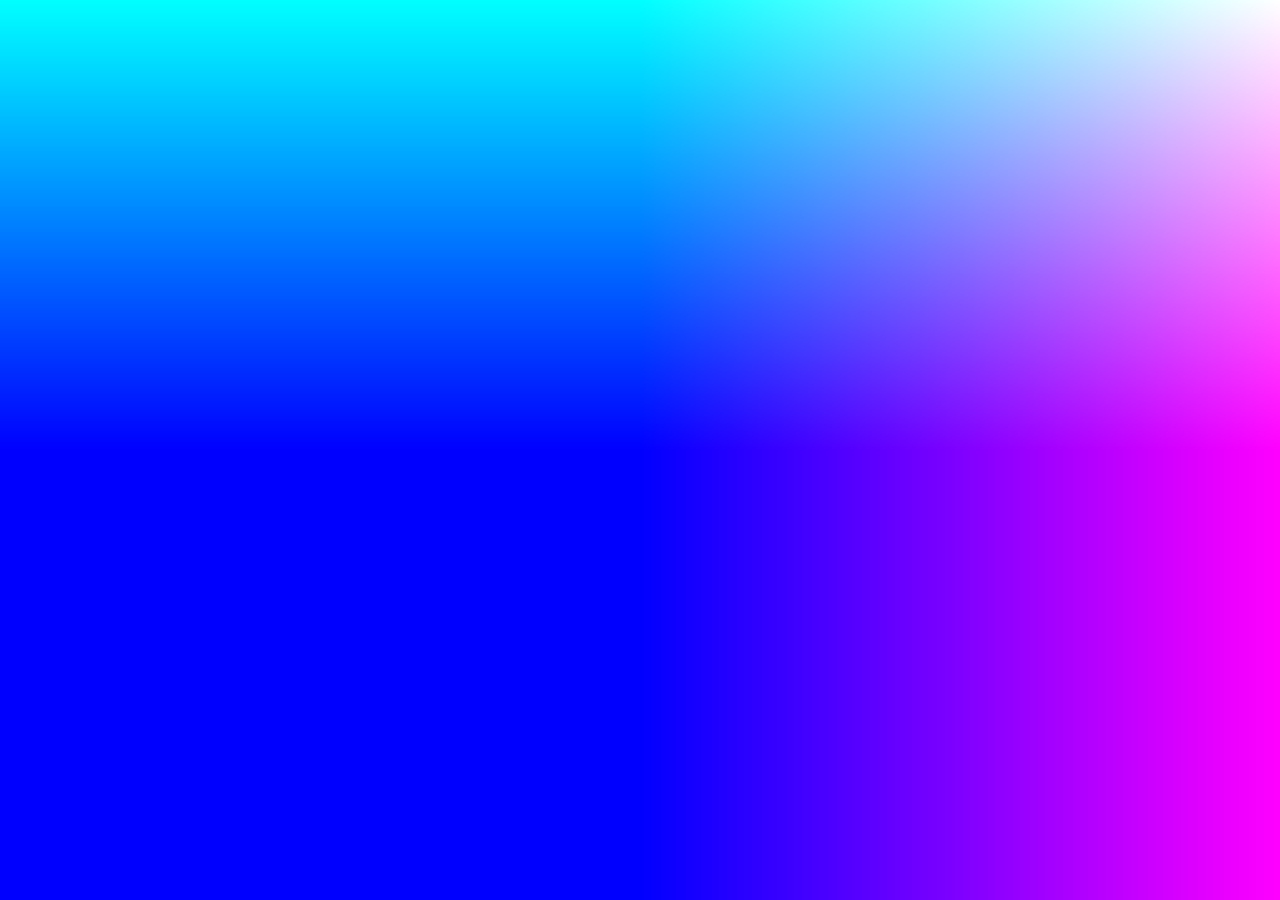
==== index.html @ e5a1a2c5 "first commit" ====
<!DOCTYPE html>
<html>
    <head>
        <link rel="icon" href="NukoRenard.png">
        <title>Skyler O'Bonsawin</title>
        <link rel="stylesheet" href="index.css"></link>
        <script src="home.js"></script>
    </head>
    <body id="homescreen">
        
    </body>
</html>
---- index.css ----
body {
    background: rgb(20,20,20);
    color: rgb(200,200,200);
    padding:50px;
}

#homescreenbackground
{
    background: rgb(255,255,255);
    width:100%;
    height:100%;
    padding:none;
    margin:none;
    position: absolute;
}

#homescreen
{
    padding:none;
}
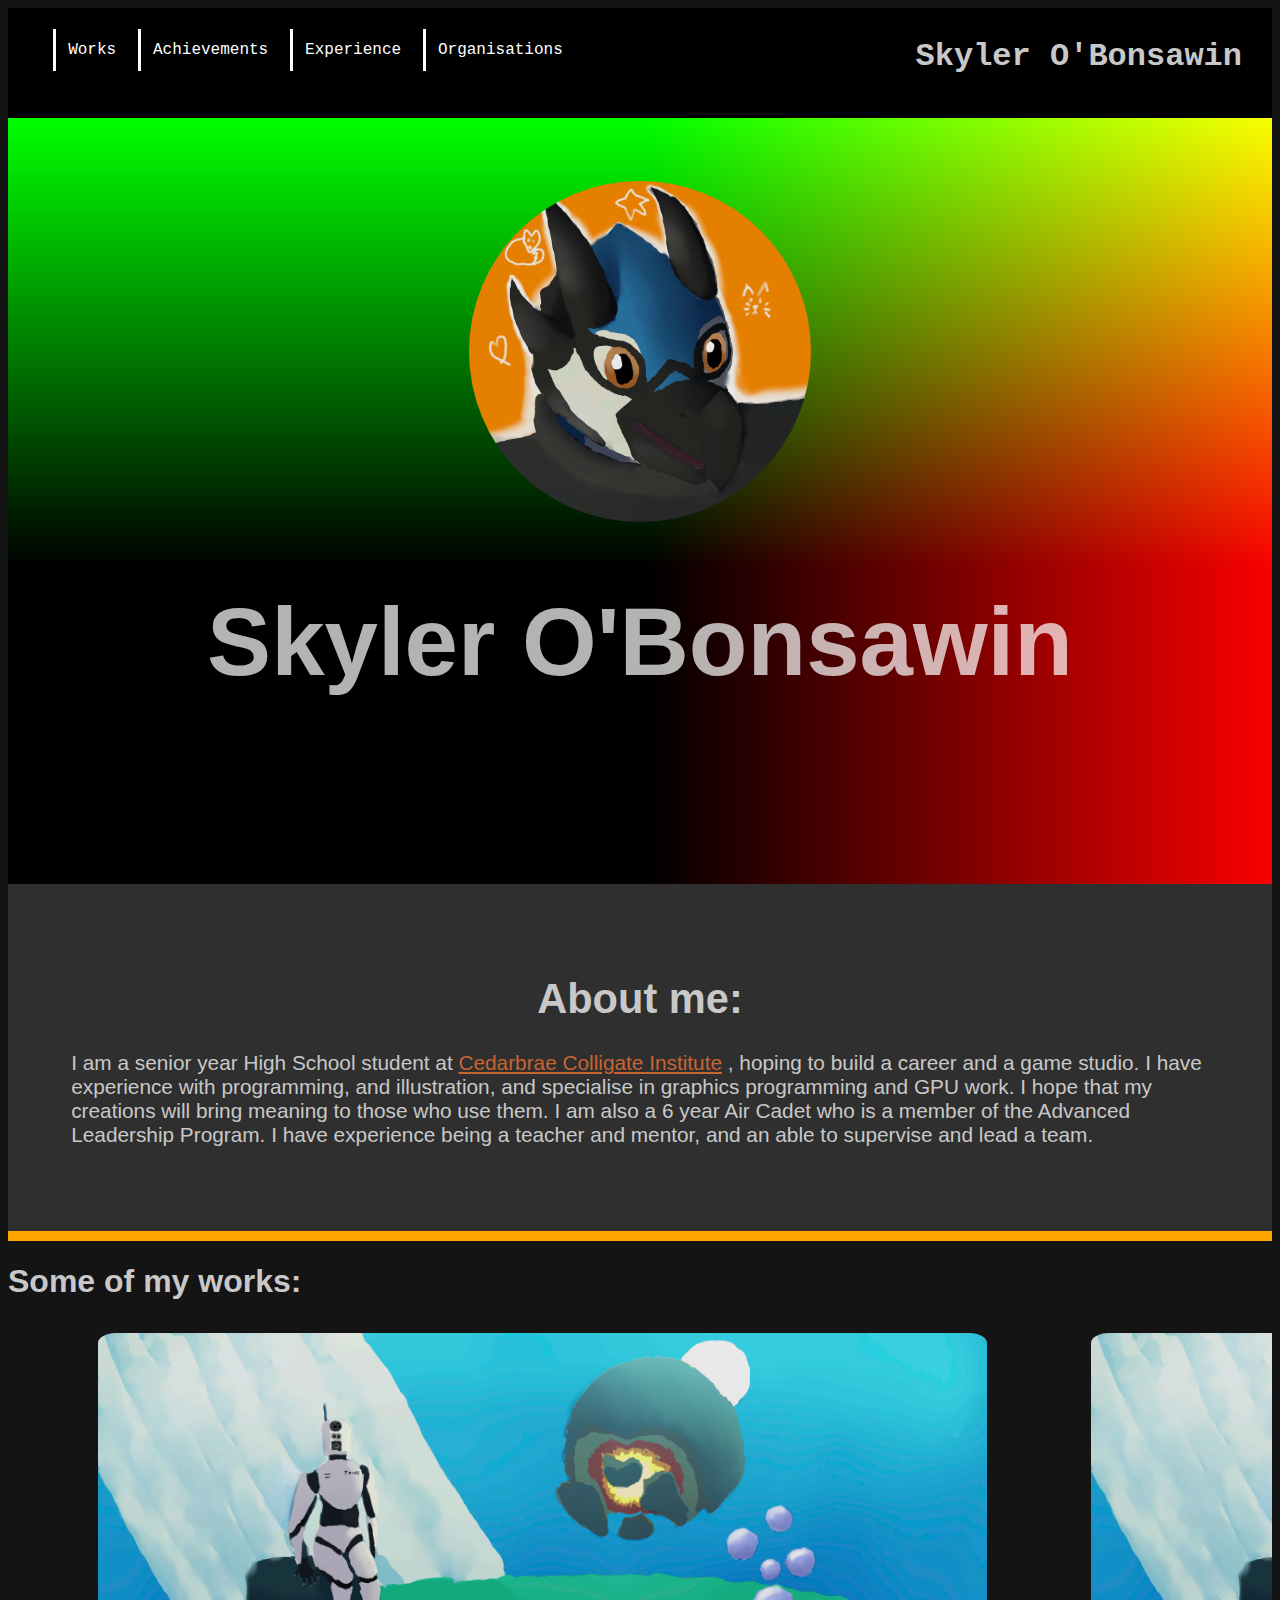
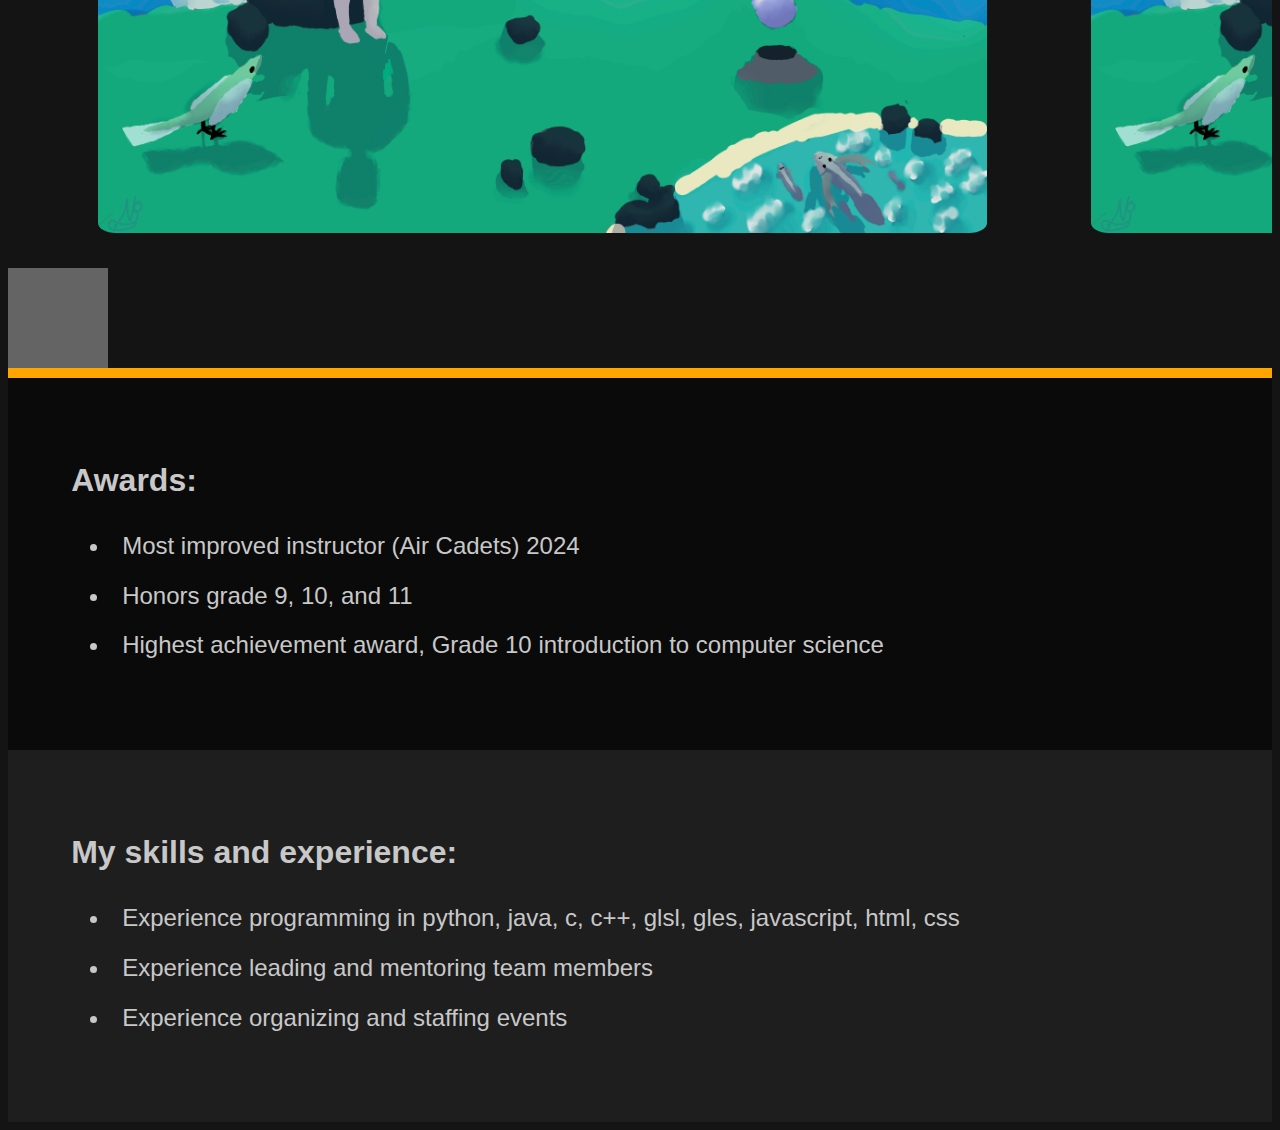
==== commit 44d81d42: "Added more website content, also added hint arrows." ====
--- a/index.html
+++ b/index.html
@@ -4,9 +4,75 @@
         <link rel="icon" href="NukoRenard.png">
         <title>Skyler O'Bonsawin</title>
         <link rel="stylesheet" href="index.css"></link>
-        <script src="home.js"></script>
+        <script src="scripts/shader.js" defer></script>
+        <script src="scripts/assetloader.js" defer></script>
+        <script src="scripts/hints.js" defer></script>
+        <script src="scripts/func.js" defer></script>
     </head>
-    <body id="homescreen">
-        
+    <body>
+        <div class="navbar">
+            <ul>
+                <li onclick="document.location.href='#works'">Works</li>
+                <li onclick="document.location.href='#awards'">Achievements</li>
+                <li onclick="document.location.href='#experience'">Experience</li>
+                <li onclick="document.location.href='#organisations'">Organisations</li>
+            </ul>
+            <div class="nameandpic">
+                <h1>Skyler O'Bonsawin</h1>
+            </div>
+        </div>
+        <header id="shaderbackground">
+            <img src="assets/images/NukoRenard.png">
+            <h1>Skyler O'Bonsawin</h1>
+            <div class="downarrow" id="headerscrollarrow"></div>
+        </header>
+        <div class="aboutme">
+            <h1>About me:</h1>
+            <p>
+                I am a senior year High School student at 
+                <a href="https://schoolweb.tdsb.on.ca/cedarbraeci">Cedarbrae Colligate Institute</a>
+                , hoping to build a career and a game
+                studio. I have experience with programming, and illustration, and specialise
+                in graphics programming and GPU work. I hope that my creations will bring
+                meaning to those who use them. I am also a 6 year Air Cadet who is a member of the
+                Advanced Leadership Program. I have experience being a teacher and mentor, and an able
+                to supervise and lead a team.
+            </p>
+        </div>
+        <div class="myworks"id="works">
+            <h1>Some of my works:</h1>
+            <ul id="workslist">
+                <li>
+                    <img src="assets/images/tx01alienworld.png">
+                </li>
+                <li>
+                    <img src="assets/images/tx01alienworld.png">
+                </li>
+                <li>
+                    <img src="assets/images/tx01alienworld.png">
+                </li>
+                </ul>
+            <div class="leftbutton"></div>
+            <div class="rightbutton"></div>
+            </div>
+        <div class="awards" id="awards">
+            <h1>Awards:</h1>
+            <ul>
+                <li>Most improved instructor (Air Cadets) 2024</li>
+                <li>Honors grade 9, 10, and 11</li>
+                <li>Highest achievement award, Grade 10 introduction to computer science</li>
+            </ul>
+        </div>
+        <div class="experience" id="experience">
+            <h1>My skills and experience:</h1>
+            <ul>
+                <li>Experience programming in python, java, c, c++, glsl, gles, javascript, html, css</li>
+                <li>Experience leading and mentoring team members</li>
+                <li>Experience organizing and staffing events</li>
+            </ul>
+        </div>
+        <div class="organization" id="organization">
+
+        </div>
     </body>
 </html>--- a/index.css
+++ b/index.css
@@ -1,20 +1,214 @@
 body {
     background: rgb(20,20,20);
     color: rgb(200,200,200);
-    padding:50px;
-}
-
-#homescreenbackground
-{
-    background: rgb(255,255,255);
-    width:100%;
-    height:100%;
     padding:none;
     margin:none;
+    width:auto;
+
+    font-family: 'Segoe UI', Tahoma, Geneva, Verdana, sans-serif;
+}
+
+.navbar {
+    position:sticky;
+    z-index: 1000;
+    top: 0px;
+    height:100px;
+    width:auto;
+    margin:none;
+    padding:5px;
+    background-color: rgb(0,0,0);
+
+    font-family: 'Courier New', Courier, monospace;
+}
+
+.navbar > .nameandpic {
     position: absolute;
-}
-
-#homescreen
+    right: 30px;
+    top:30px;
+    height:auto;
+}
+
+
+
+.navbar > .nameandpic > h1{
+    width:50px;
+    height:100%;
+
+    text-align: center;
+
+    border-radius:50%;
+    display:inline;
+}
+
+.navbar > ul {
+    width:auto;
+}
+
+.navbar > ul > li {
+    font-size:100%;
+    display:inline-block;
+    padding:1%;
+
+    cursor:pointer;
+
+    color:white;
+    border-left: 3px white solid;
+
+    transition: 500ms;
+}
+
+.navbar > ul > li:hover {
+    display:inline-block;
+    padding:1%;
+
+    color:rgb(200,100,50);
+    border-left: 3px rgb(200,100,50) solid ;
+}
+
+header {
+    background-size:cover;
+    margin:none;
+    border:none;
+    content:50%;
+    padding:5%;
+    width:1080;
+    height:720;
+    overflow:hidden;
+    display:flexbox;
+}
+
+header > img {
+    border-radius: 50%;
+    width:30%;
+    height:30%;
+    margin-left:auto;
+    margin-right:auto;
+    display:block;
+}
+
+header > h1 {
+    text-align: center;
+    font-size:600%;
+    font-weight: bolder;
+    color:rgba(255,255,255,.7);
+}
+
+.downarrow {
+    width:50px;
+    height:50px;
+    transform:rotate(45deg) scale(1.5,1.5) translate(-2cm,-2cm);
+
+    border-bottom: 10px solid rgba(200,200,200,.3);
+    border-right: 10px solid rgba(200,200,200,.3);
+    margin-left:auto;
+    margin-right:auto;
+    opacity:0%;
+}
+
+.leftbutton 
 {
+    width:100px;
+    height:100px;
+    background:rgb(100,100,100);
+}
+
+
+.activehintarrow {
+    transform:rotate(45deg) scale(1.5,1.5) translate(-.5cm,-.5cm);
+    opacity:100%;
+    transition-duration: 500ms;
+}
+
+a {
+    font-display: bold;
+    color:rgb(200,100,50);
+}
+
+a:visited
+{
+    color:rgb(200,200,200);
+    font-display: italic;
+}
+
+.aboutme {
+    background:rgba(50,50,50,.9);
+    font-size:130%;
+    padding:5%;
+}
+.aboutme > h1 {
+    text-align: center;
+}
+
+.myworks {
+    width:auto;
+    height:600px;
     padding:none;
+    padding-bottom:10%;
+    overflow-y:hidden;
+    overflow-x:hidden;
+
+    border-top: solid orange 10px;
+    border-bottom: solid orange 10px;
+}
+
+.myworks > ul {
+    width:auto;
+    overflow-y:hidden;
+    overflow-x:scroll;
+    white-space: nowrap;
+}
+
+.myworks > ul > li {
+    position: relative;
+    display:inline-block;
+
+    padding-left:50px;
+    padding-right:50px;
+    border-radius: 50%;
+}
+
+.myworks > ul > li > img {
+    height:500px;
+    width:auto;
+    border-radius:2%;
+}
+
+.imagedesc {
+    position:absolute;
+    background: rgba(50,50,50,.5);
+
+    bottom:40px;
+    padding:.5%;
+    border-left: 3px solid white;
+    left:60px;
+}
+
+.myworks > ul > li > p {
+    color:rgb(255,255,255);
+}
+
+.myworks > ul > li > h1 {
+    color:rgb(145, 145, 145);
+}
+
+.hint {
+    color: rgb(100,100,100);
+    transition-duration: 1s;
+    font-weight:bold;
+
+}
+
+.awards {
+    background: rgb(10,10,10);
+    padding:5%;
+}
+
+.experience {
+    background:rgb(30,30,30);
+    padding:5%;
+}
+
+ul > li {
+    font-size:150%;
+    padding:1%;
 }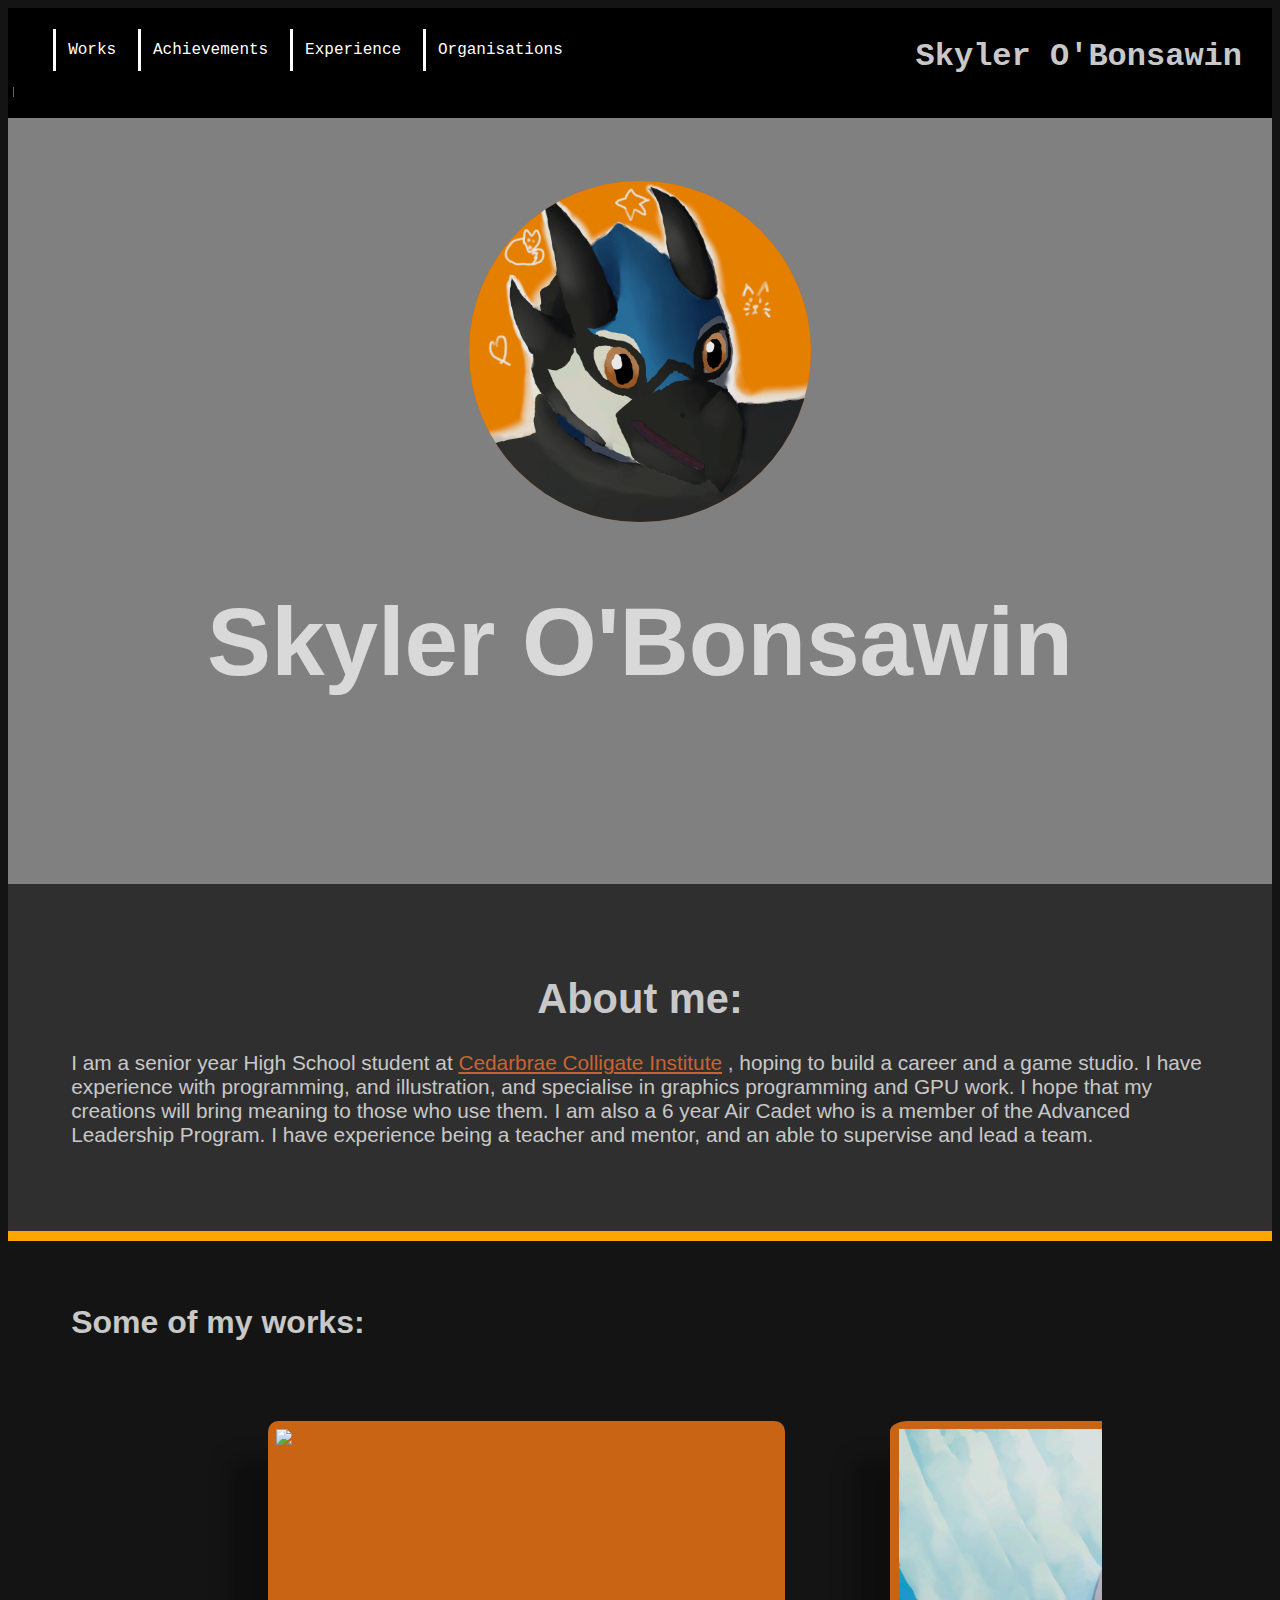
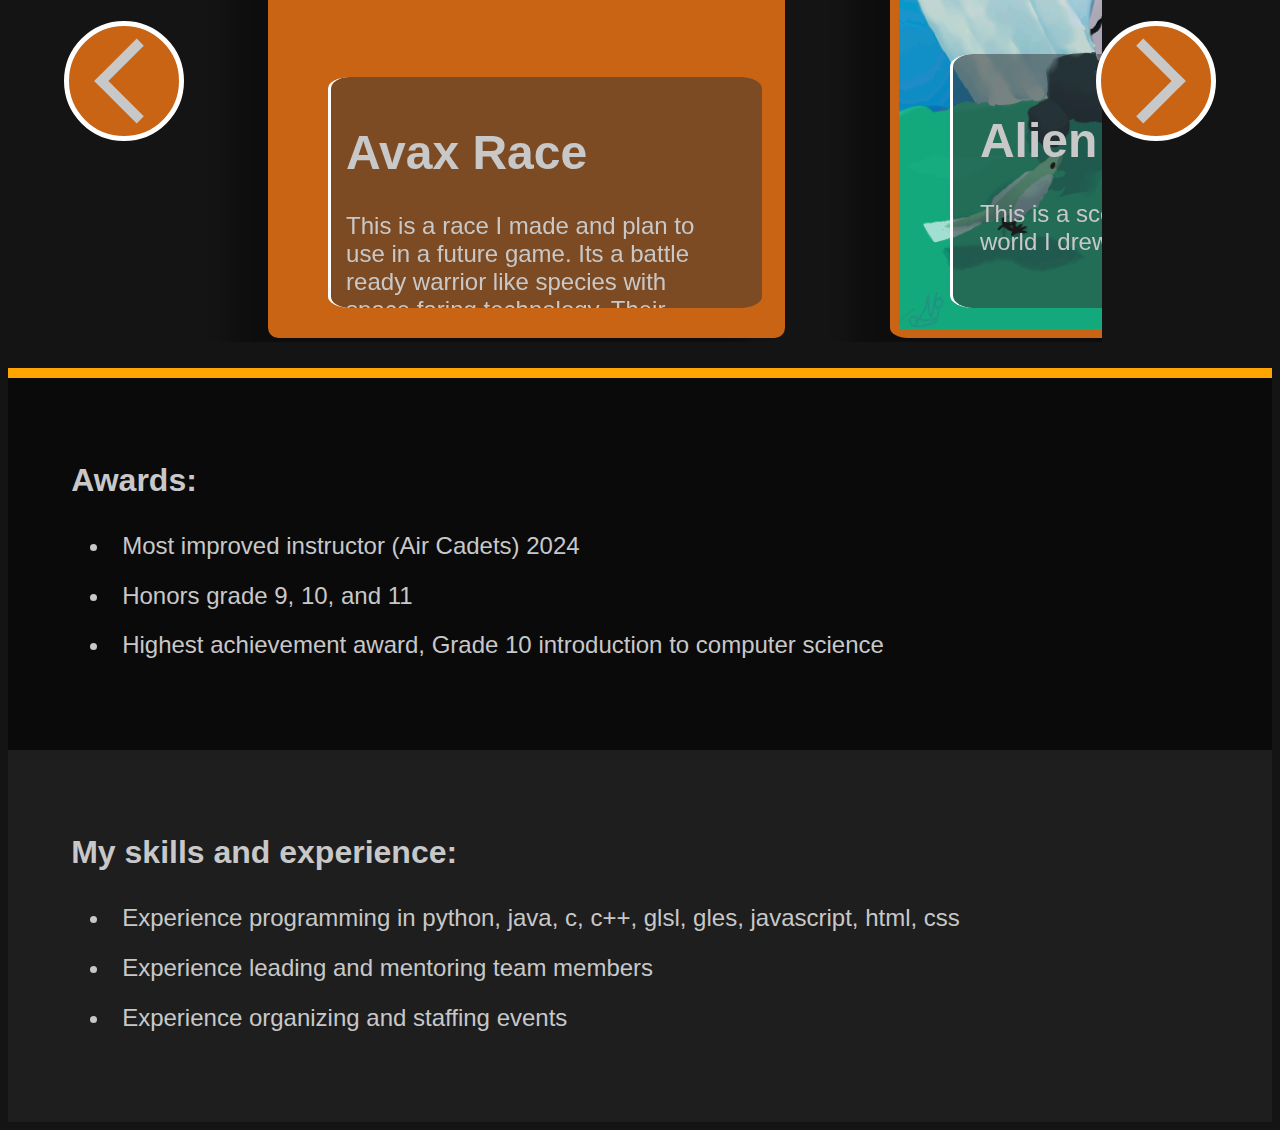
==== commit 7757d812: "Added portfolio elements, and reworked the portfolio items slider." ====
--- a/index.html
+++ b/index.html
@@ -5,7 +5,6 @@
         <title>Skyler O'Bonsawin</title>
         <link rel="stylesheet" href="index.css"></link>
         <script src="scripts/shader.js" defer></script>
-        <script src="scripts/assetloader.js" defer></script>
         <script src="scripts/hints.js" defer></script>
         <script src="scripts/func.js" defer></script>
     </head>
@@ -20,6 +19,7 @@
             <div class="nameandpic">
                 <h1>Skyler O'Bonsawin</h1>
             </div>
+            <div id="pagescrollprogress"></div>
         </div>
         <header id="shaderbackground">
             <img src="assets/images/NukoRenard.png">
@@ -41,19 +41,74 @@
         </div>
         <div class="myworks"id="works">
             <h1>Some of my works:</h1>
-            <ul id="workslist">
-                <li>
-                    <img src="assets/images/tx01alienworld.png">
-                </li>
-                <li>
-                    <img src="assets/images/tx01alienworld.png">
-                </li>
-                <li>
-                    <img src="assets/images/tx01alienworld.png">
-                </li>
-                </ul>
-            <div class="leftbutton"></div>
-            <div class="rightbutton"></div>
+                <div>
+                <button onclick="scrollWorks(-500)" id="worksbuttonl" class="leftbutton"><div class="leftarrow"></div></button>
+                <ul id="workslist">
+                    <li>
+                        <img src="assets/images/AvaxDesign.png">
+                        <div class="imagedesc">
+                            <h1>Avax Race</h1>
+                            <p>
+                                This is a race I made and plan to use in a future game. 
+                                Its a battle ready warrior like species with space faring technology.
+                                Their ships can be recognized by their flying wing shape, and their
+                                engine's scream.
+                            </p>
+                        </div>
+                    </li>
+                    <li>
+                        <img src="assets/images/tx01alienworld.png">
+                        <div class="imagedesc">
+                            <h1>Alien World</h1>
+                            <p>This is a scene of a little alien world I drew.</p>
+                        </div>
+                    </li>
+                    <li>
+                        <video autoplay muted loop controlls="false"><source src="assets/images/FractalShader.mp4" type="video/mp4"/></video>
+                        <div class="imagedesc">
+                            <h1>Fractal</h1>
+                            <p>
+                                This is a small fractal shader I made for phone backgrounds.
+                                It uses the mandlebrot set and some math to generate the colors.
+                            </p>
+                        </div>
+                    </li>
+                    <li>
+                        <video autoplay muted loop controlls="false"><source src="assets/images/RayMarchedBlobs.mp4" type="video/mp4"/></video>
+                        <div class="imagedesc">
+                            <h1>Blobs</h1>
+                            <p>
+                                This is a shader that uses a rendering technique called raymarching
+                                as well as a softmin function to render some deforming blobs. Like the
+                                fractals it was made to be a wallpaper for phones. The hightlight on the
+                                balls also move in accordance with the phone's rotation.
+                            </p>
+                        </div>
+                    </li>
+                    <li>
+                        <video autoplay muted loop controlls="false"><source src="assets/images/SpaceGame.mp4" type="video/mp4"/></video>
+                        <div class="imagedesc">
+                            <h1>Space Game</h1>
+                            <p>
+                                This is a game I made from scratch using pygame with python. All of the models, shaders, textures, sound, and effects
+                                (everything in the game) is authored by me. This was originally made for a school project, but I did far more than I had to
+                                learning OpenGL and 3D rendering in order to make it.
+                            </p>
+                        </div>
+                        
+                    </li>
+                    <li>
+                        <img src="assets/images/RafflePoster.png">
+                        <div class="imagedesc">
+                            <h1>Raffle poster</h1>
+                            <p>
+                                This poster was part of a series of posters that were requested to promote a charity event.
+                            </p>
+                        </div>
+                    </li>
+                    </ul>
+                <button onclick="scrollWorks(500)"  id="worksbuttonr" class="rightbutton"><div class="rightarrow"></div></button>
+                </div>
             </div>
         <div class="awards" id="awards">
             <h1>Awards:</h1>
--- a/index.css
+++ b/index.css
@@ -63,6 +63,12 @@
 
     color:rgb(200,100,50);
     border-left: 3px rgb(200,100,50) solid ;
+}
+
+#pagescrollprogress {
+    height:10px;
+    background: rgb(100,100,100);
+    width:1px;
 }
 
 header {
@@ -74,7 +80,8 @@
     width:1080;
     height:720;
     overflow:hidden;
-    display:flexbox;
+
+    border-bottom: 10px solid white outset;
 }
 
 header > img {
@@ -105,13 +112,65 @@
     opacity:0%;
 }
 
-.leftbutton 
-{
-    width:100px;
-    height:100px;
-    background:rgb(100,100,100);
-}
-
+.rightarrow {
+    width:50px;
+    height:50px;
+    transform:rotate(45deg) translate(-15%,15%);
+
+    margin:auto;
+
+    border-top: 10px solid rgb(200,200,200);
+    border-right: 10px solid rgb(200,200,200);
+}
+
+.leftarrow {
+    width:50px;
+    height:50px;
+    transform:rotate(45deg) translate(15%,-15%);
+
+    margin:auto;
+
+    border-bottom: 10px solid rgb(200,200,200);
+    border-left: 10px solid rgb(200,200,200);
+}
+
+.leftbutton, .rightbutton
+{
+    margin-inline:5%;
+    position: absolute;
+    width:120px;
+    height:120px;
+    font-size:50px;;
+    background:rgb(200,100,20);
+    text-align: center;
+    vertical-align: center;
+    color:rgb(255,255,255);
+
+    border:5px solid white;
+    border-radius: 50%;
+
+    transition-duration: 400ms;
+    z-index: 10;
+}
+
+.hintedbutton {
+    transform:scale(1.3,1.3);
+    background:rgb(255,255,255);
+}
+
+.leftbutton:hover, .rightbutton:hover {
+    background-color: rgb(150,150,150);
+}
+
+.leftbutton
+{
+    left:0;
+}
+
+.rightbutton
+{
+    right:0;
+}
 
 .activehintarrow {
     transform:rotate(45deg) scale(1.5,1.5) translate(-.5cm,-.5cm);
@@ -135,6 +194,7 @@
     font-size:130%;
     padding:5%;
 }
+
 .aboutme > h1 {
     text-align: center;
 }
@@ -151,44 +211,82 @@
     border-bottom: solid orange 10px;
 }
 
-.myworks > ul {
+.myworks > h1 {
+    margin:5%;
+}
+
+.myworks > div {
+    display: flex;
+    flex-direction: row;
+    justify-content: center;
+    align-items:center;
+}
+
+.myworks > div > ul {
     width:auto;
     overflow-y:hidden;
     overflow-x:scroll;
     white-space: nowrap;
-}
-
-.myworks > ul > li {
-    position: relative;
+    width: 70%;
+}
+
+.myworks > div > ul > li {
     display:inline-block;
 
-    padding-left:50px;
-    padding-right:50px;
-    border-radius: 50%;
-}
-
-.myworks > ul > li > img {
     height:500px;
-    width:auto;
+    min-width: 500px;
+
+    background:rgb(200,100,20);
+    
+
+    margin-left:50px;
+    margin-right:50px;
+
     border-radius:2%;
+
+    filter: drop-shadow(-1cm 1cm 10px rgba(0,0,0,.3));
+}
+
+.myworks > div > ul > li > video, img {
+    display:block;
+
+    margin-left:auto;
+    margin-right:auto;
+
+    width: auto;
+    height:100%;
+
+    background:rgb(200,100,20);
 }
 
 .imagedesc {
-    position:absolute;
+    position: absolute;
     background: rgba(50,50,50,.5);
 
-    bottom:40px;
+    bottom:30px;
+    left:60px;
     padding:.5%;
     border-left: 3px solid white;
-    left:60px;
-}
-
-.myworks > ul > li > p {
-    color:rgb(255,255,255);
-}
-
-.myworks > ul > li > h1 {
-    color:rgb(145, 145, 145);
+
+    width:400px;
+    height:200px;
+    padding:3%;
+    white-space: wrap;
+    overflow:hidden;
+
+    transition-duration: 300ms;
+
+    border-radius: 5%;
+}
+
+.imagedesc > p
+{
+    text-wrap: break-word;
+    width:90%;
+}
+
+.imagedesc:hover {
+    height:80%;
 }
 
 .hint {
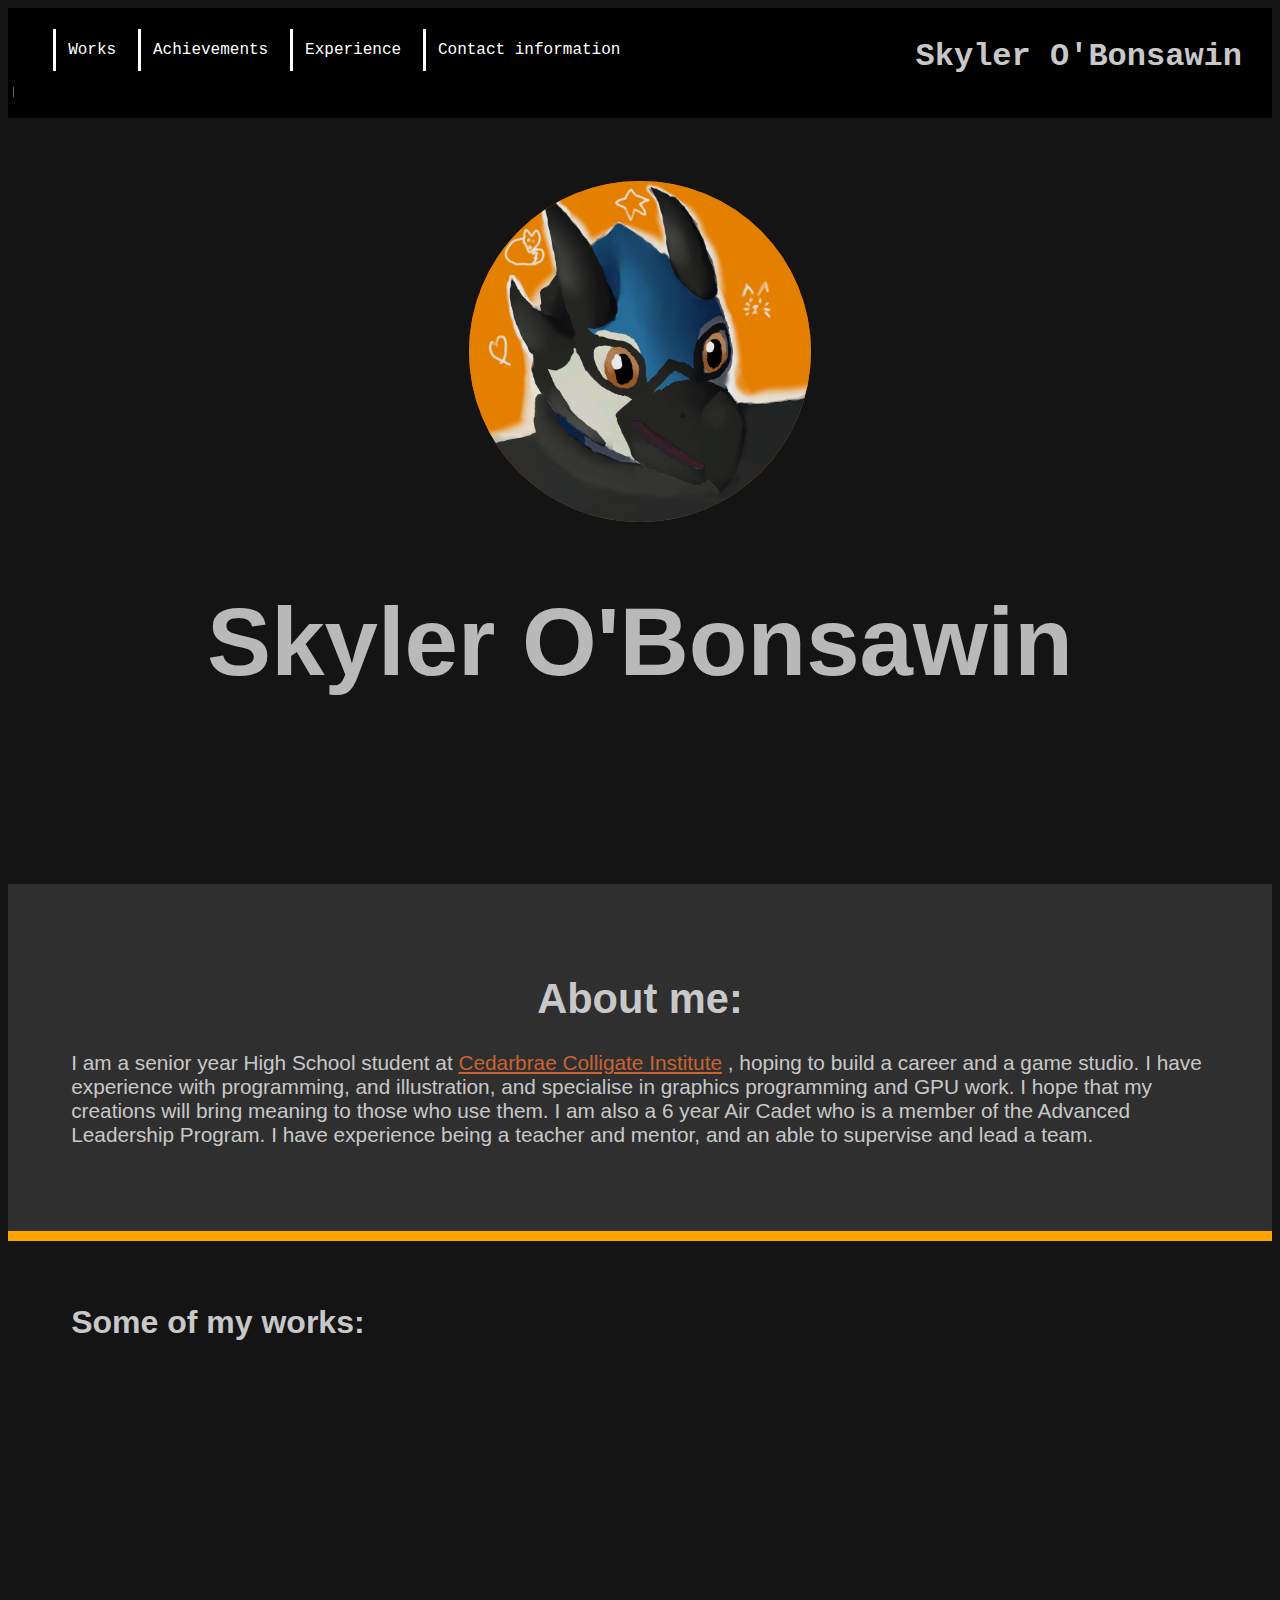
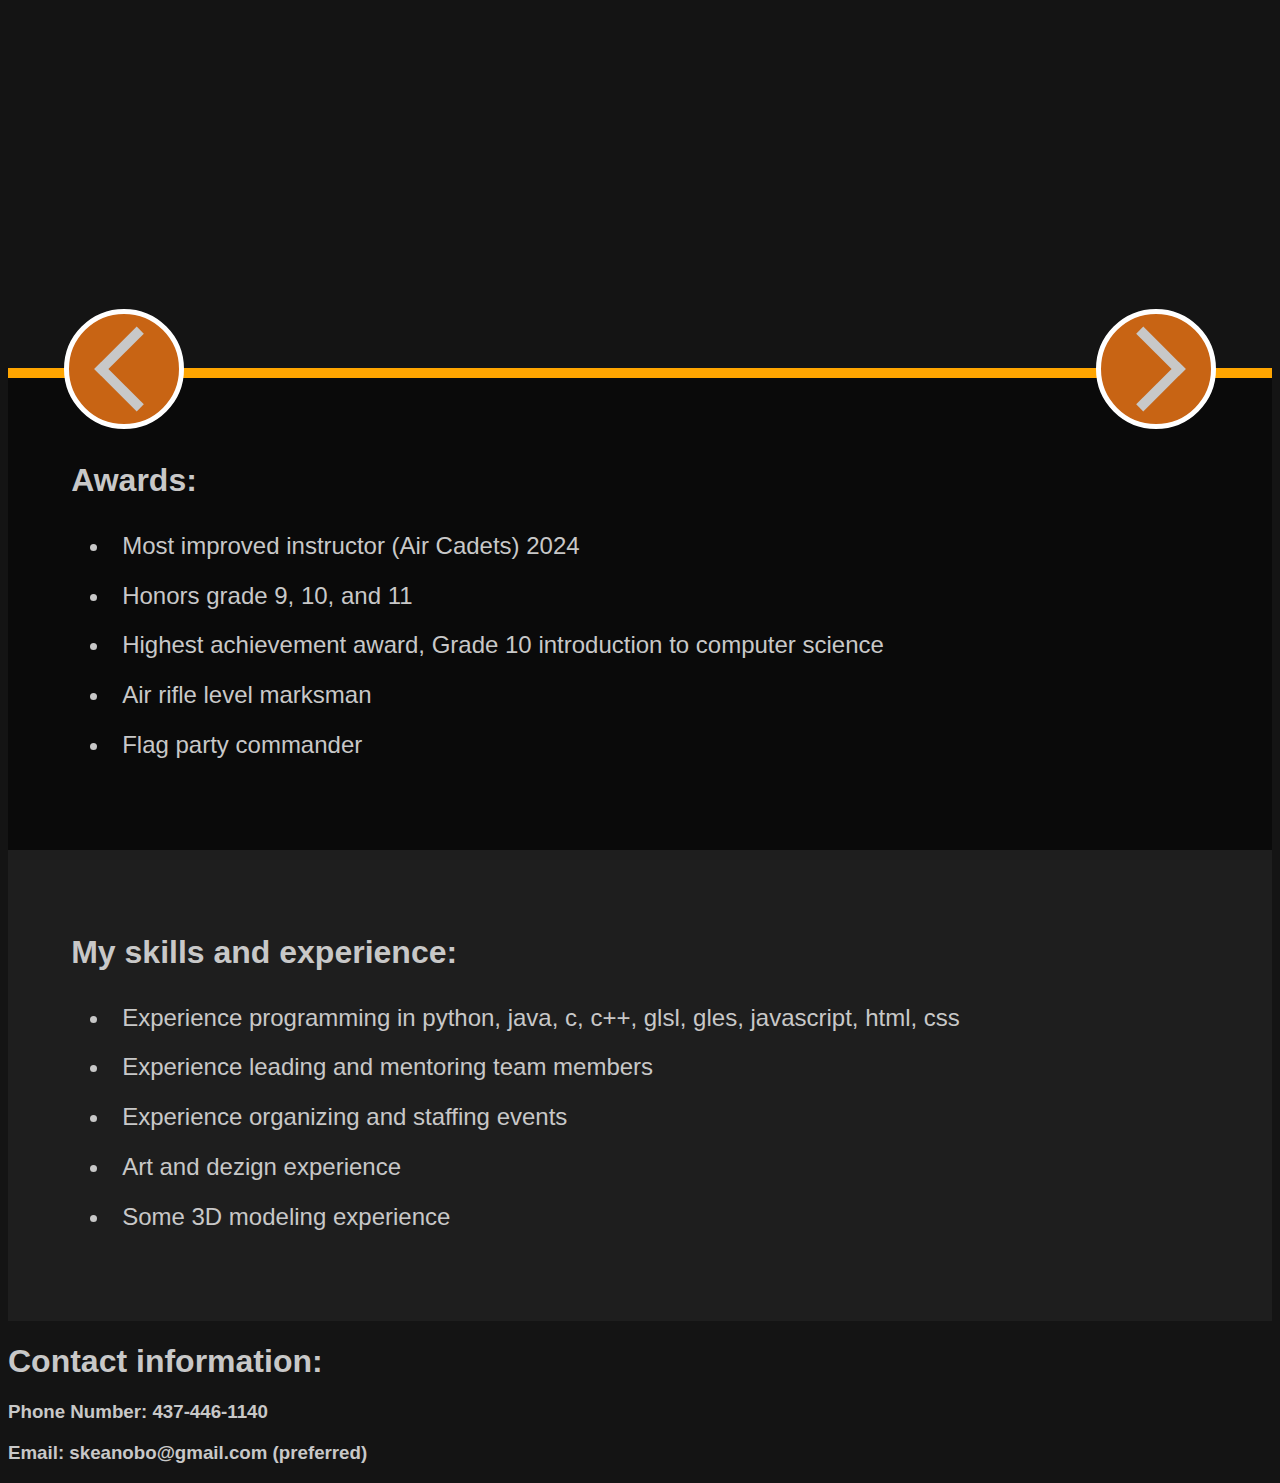
==== commit efd81aa4: "Fixed the animations to work on vertical monitors." ====
--- a/index.html
+++ b/index.html
@@ -9,26 +9,26 @@
         <script src="scripts/func.js" defer></script>
     </head>
     <body>
-        <div class="navbar">
+        <div class="navbar hiddenTop" id="navbar">
             <ul>
                 <li onclick="document.location.href='#works'">Works</li>
                 <li onclick="document.location.href='#awards'">Achievements</li>
                 <li onclick="document.location.href='#experience'">Experience</li>
-                <li onclick="document.location.href='#organisations'">Organisations</li>
+                <li onclick="document.location.href='#contactinfo'">Contact information</li>
             </ul>
             <div class="nameandpic">
                 <h1>Skyler O'Bonsawin</h1>
             </div>
             <div id="pagescrollprogress"></div>
         </div>
-        <header id="shaderbackground">
-            <img src="assets/images/NukoRenard.png">
-            <h1>Skyler O'Bonsawin</h1>
+        <header>
+            <img id="headerprofileimage" class="hiddenOpac" src="assets/images/NukoRenard.png">
+            <h1 id="headername" class="hiddenOpac">Skyler O'Bonsawin</h1>
             <div class="downarrow" id="headerscrollarrow"></div>
         </header>
-        <div class="aboutme">
-            <h1>About me:</h1>
-            <p>
+        <div class="aboutme" id="aboutme">
+            <h1 class="hiddenOpac" id="aboutmeheader">About me:</h1>
+            <p class="hiddenOpac" id="aboutmep">
                 I am a senior year High School student at 
                 <a href="https://schoolweb.tdsb.on.ca/cedarbraeci">Cedarbrae Colligate Institute</a>
                 , hoping to build a career and a game
@@ -39,12 +39,12 @@
                 to supervise and lead a team.
             </p>
         </div>
-        <div class="myworks"id="works">
-            <h1>Some of my works:</h1>
-                <div>
+        <div class="myworks" id="works">
+            <h1 id="workslisttitle" class="hiddenOpac">Some of my works:</h1>
+                <div id="worksdiv" class="hiddenOpac">
                 <button onclick="scrollWorks(-500)" id="worksbuttonl" class="leftbutton"><div class="leftarrow"></div></button>
                 <ul id="workslist">
-                    <li>
+                    <li class="hiddenRight">
                         <img src="assets/images/AvaxDesign.png">
                         <div class="imagedesc">
                             <h1>Avax Race</h1>
@@ -56,15 +56,15 @@
                             </p>
                         </div>
                     </li>
-                    <li>
+                    <li class="hiddenRight">
                         <img src="assets/images/tx01alienworld.png">
                         <div class="imagedesc">
                             <h1>Alien World</h1>
                             <p>This is a scene of a little alien world I drew.</p>
                         </div>
                     </li>
-                    <li>
-                        <video autoplay muted loop controlls="false"><source src="assets/images/FractalShader.mp4" type="video/mp4"/></video>
+                    <li class="hiddenRight">
+                        <video autoplay muted loop controlls="false"><source src="assets/videos/FractalShader.mp4" type="video/mp4"/></video>
                         <div class="imagedesc">
                             <h1>Fractal</h1>
                             <p>
@@ -73,8 +73,8 @@
                             </p>
                         </div>
                     </li>
-                    <li>
-                        <video autoplay muted loop controlls="false"><source src="assets/images/RayMarchedBlobs.mp4" type="video/mp4"/></video>
+                    <li class="hiddenRight">
+                        <video autoplay muted loop controlls="false"><source src="assets/videos/RayMarchedBlobs.mp4" type="video/mp4"/></video>
                         <div class="imagedesc">
                             <h1>Blobs</h1>
                             <p>
@@ -85,8 +85,8 @@
                             </p>
                         </div>
                     </li>
-                    <li>
-                        <video autoplay muted loop controlls="false"><source src="assets/images/SpaceGame.mp4" type="video/mp4"/></video>
+                    <li class="hiddenRight">
+                        <video autoplay muted loop controlls="false"><source src="assets/videos/SpaceGame.mp4" type="video/mp4"/></video>
                         <div class="imagedesc">
                             <h1>Space Game</h1>
                             <p>
@@ -97,12 +97,22 @@
                         </div>
                         
                     </li>
-                    <li>
+                    <li class="hiddenRight">
                         <img src="assets/images/RafflePoster.png">
                         <div class="imagedesc">
                             <h1>Raffle poster</h1>
                             <p>
                                 This poster was part of a series of posters that were requested to promote a charity event.
+                            </p>
+                        </div>
+                    </li>
+                    <li class="fullsizeworkbackground hiddenRight">
+                        <iframe src="smallersite.html" height="1080" width="1920"></iframe>
+                        <div class="imagedesc">
+                            <h1>This website</h1>
+                            <p>
+                                This website was programmed and made entirely by me using HTML, CSS, and JavaScript.
+                                This website as well as any picture, video, work, drawing on it were all created by me.                                
                             </p>
                         </div>
                     </li>
@@ -116,6 +126,8 @@
                 <li>Most improved instructor (Air Cadets) 2024</li>
                 <li>Honors grade 9, 10, and 11</li>
                 <li>Highest achievement award, Grade 10 introduction to computer science</li>
+                <li>Air rifle level marksman</li>
+                <li>Flag party commander</li>
             </ul>
         </div>
         <div class="experience" id="experience">
@@ -124,10 +136,15 @@
                 <li>Experience programming in python, java, c, c++, glsl, gles, javascript, html, css</li>
                 <li>Experience leading and mentoring team members</li>
                 <li>Experience organizing and staffing events</li>
+                <li>Art and dezign experience</li>
+                <li>Some 3D modeling experience</li>
             </ul>
         </div>
-        <div class="organization" id="organization">
-
+        <div class="contactinfo" id="contactinfo">
+            <h1>Contact information:</h1>
+        
+            <h3>Phone Number: 437-446-1140</h3>
+            <h3>Email: skeanobo@gmail.com (preferred)</h3>
         </div>
     </body>
 </html>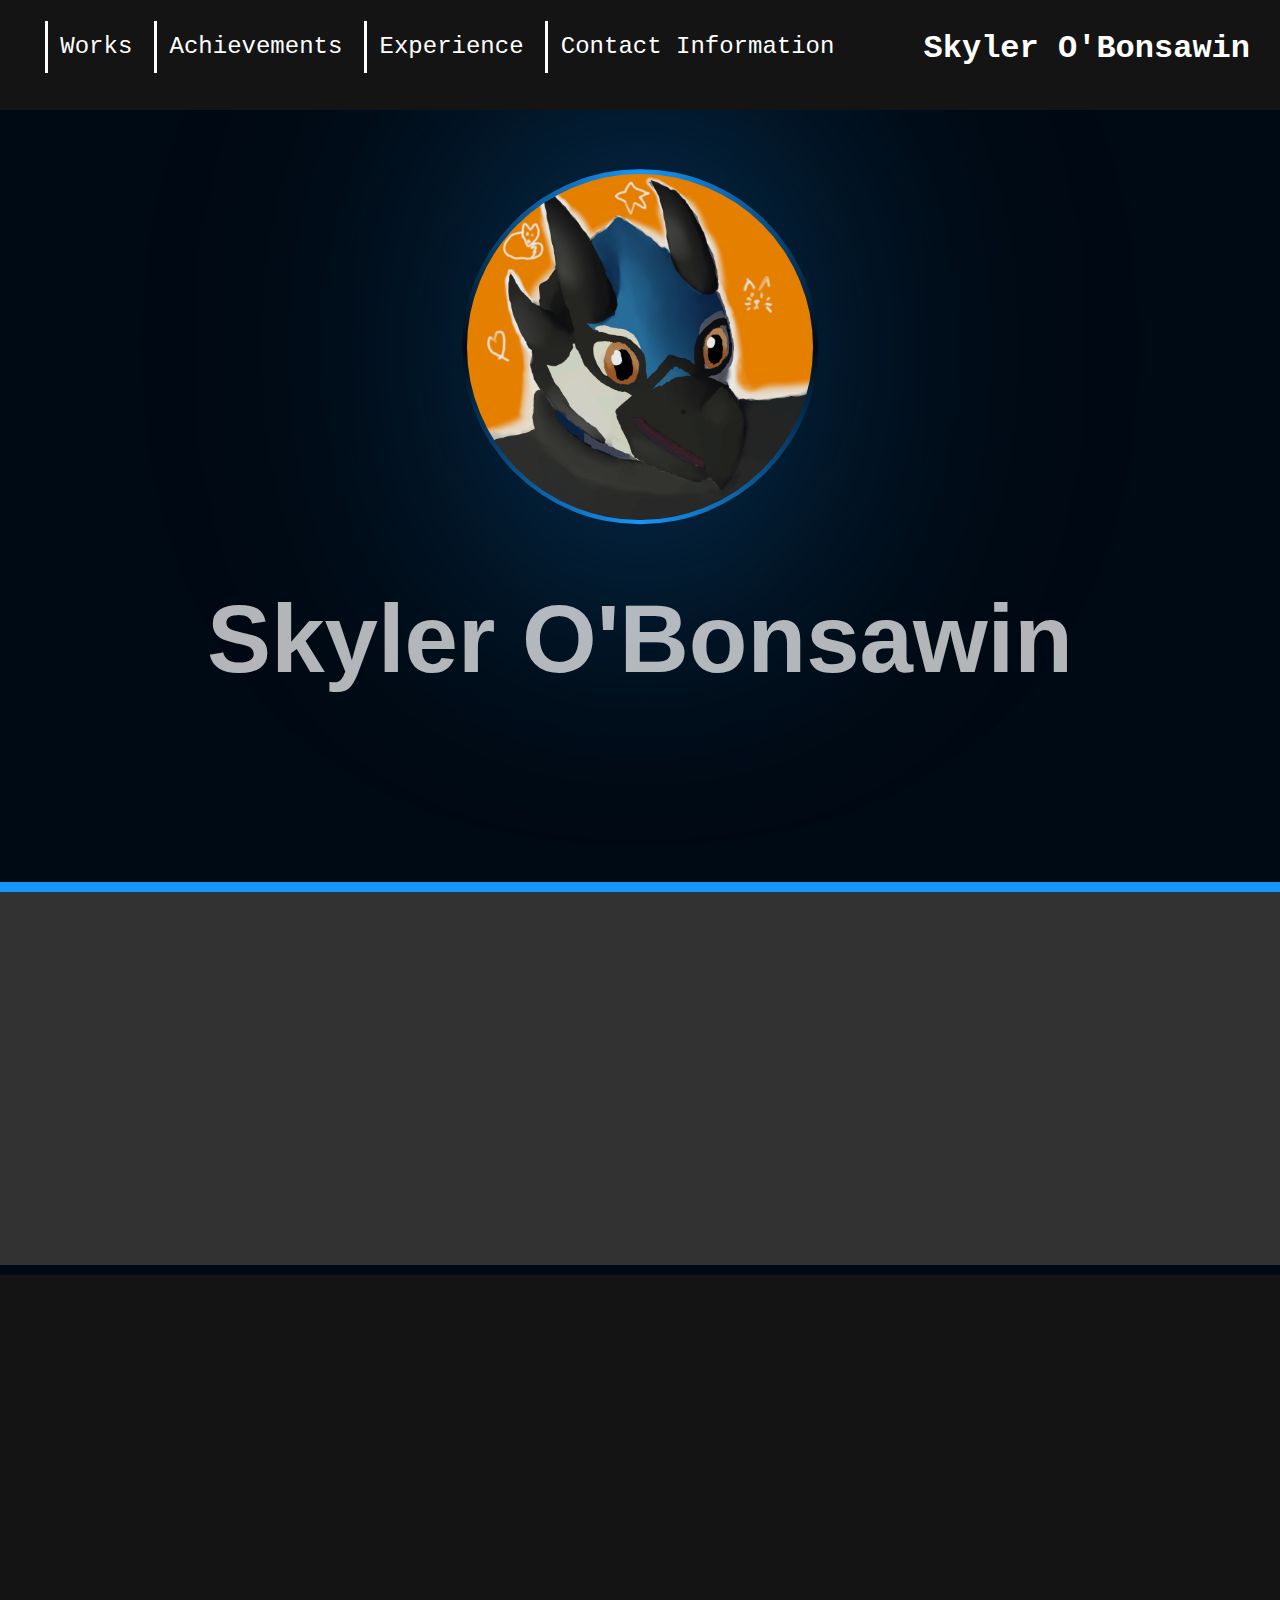
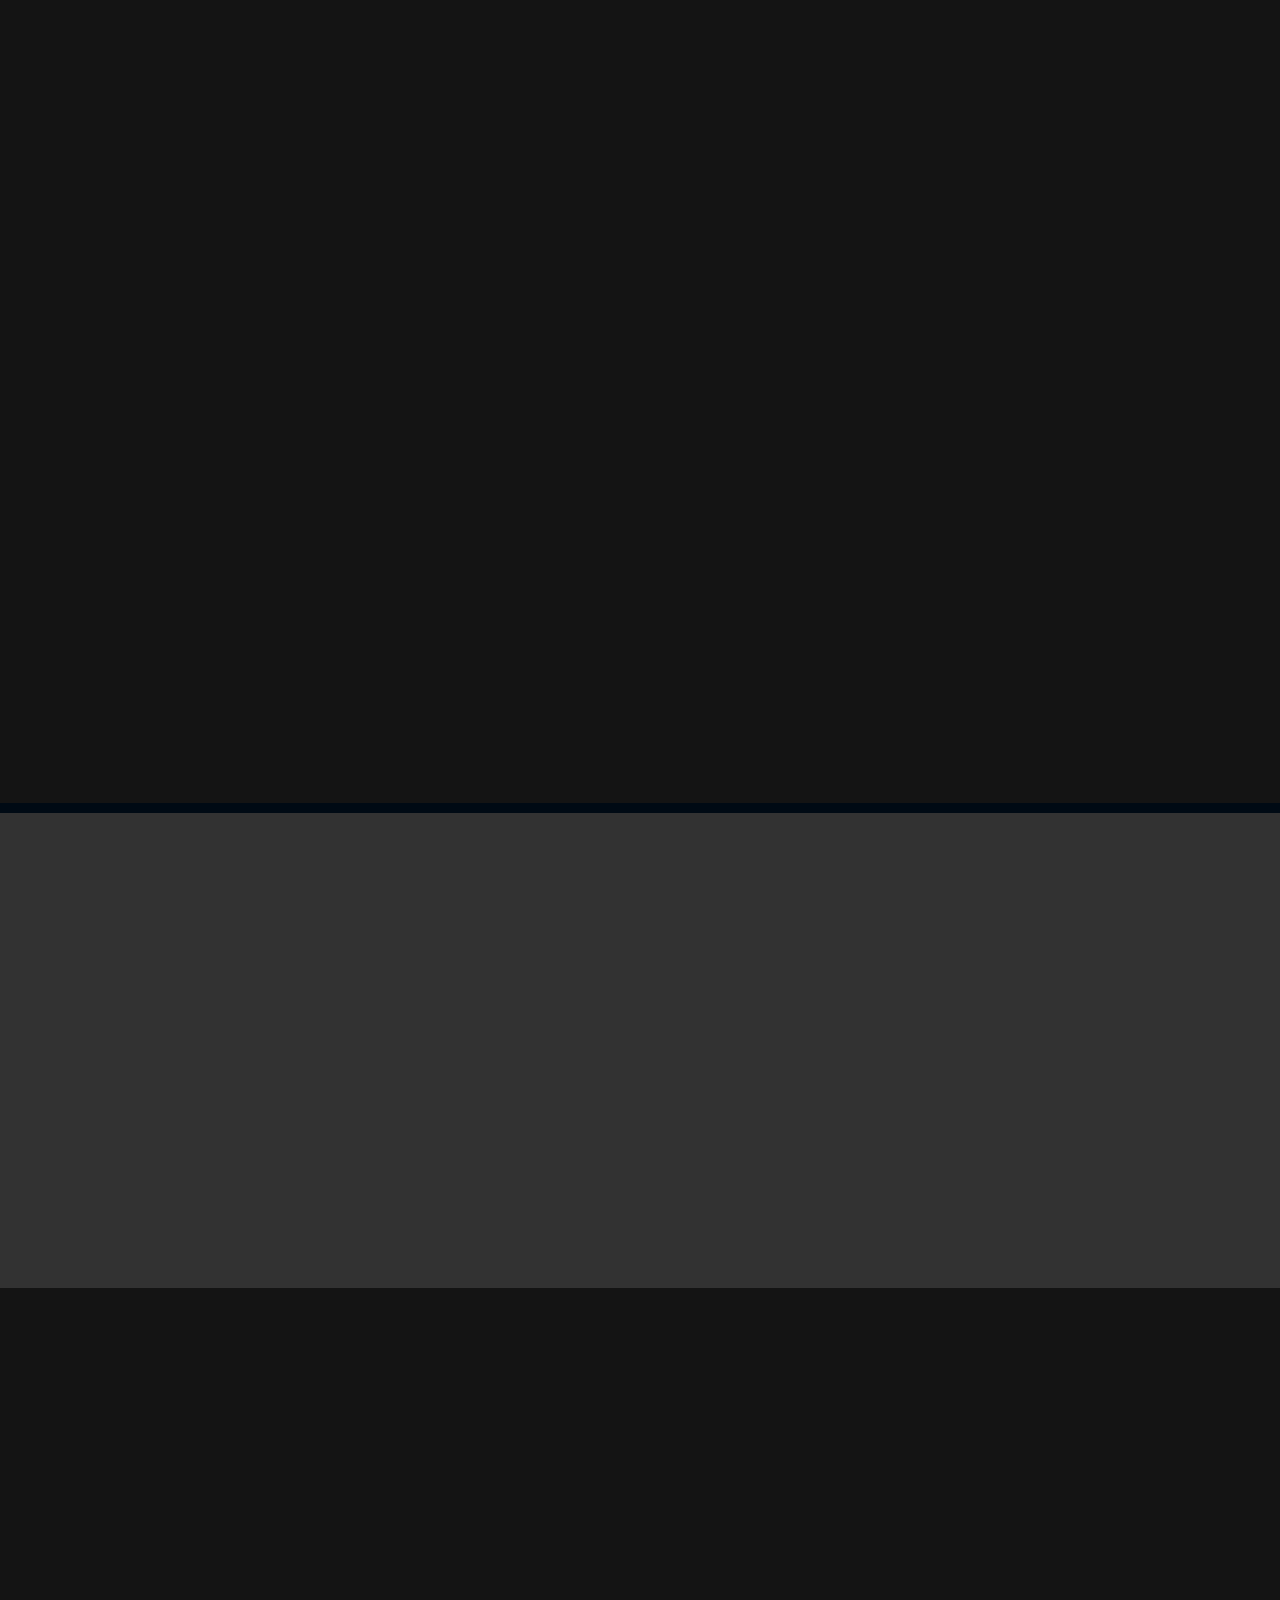
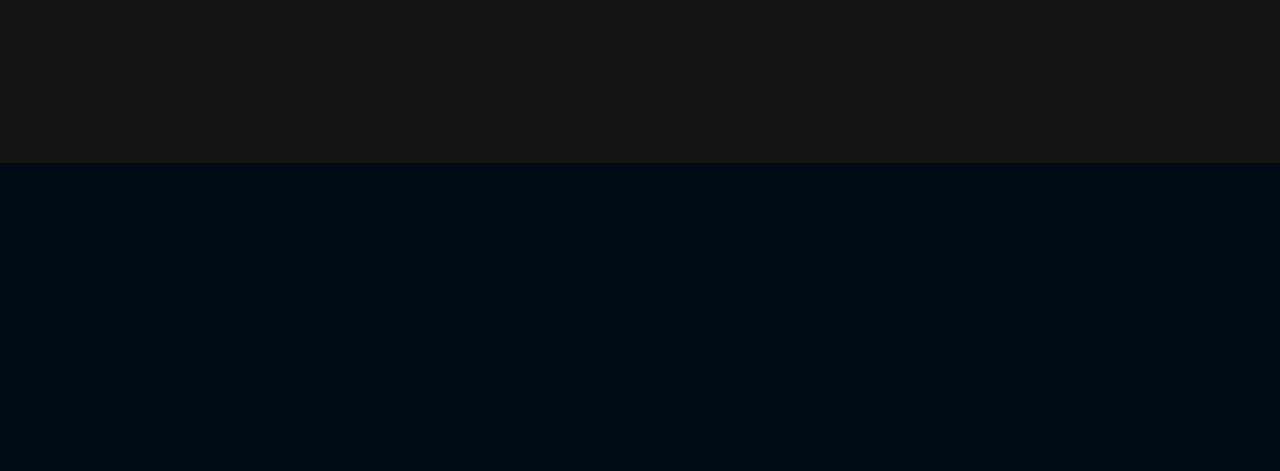
==== commit 5d16aa6a: "Added comments and organised code, changed website colour scheme, added a highlight effect to elemen" ====
--- a/index.html
+++ b/index.html
@@ -1,53 +1,68 @@
+<!--
+Skyler O'Bonsawin
+January 11, 2025
+This is the main and as of right now only page in the portfolio website.
+-->
 <!DOCTYPE html>
 <html>
     <head>
-        <link rel="icon" href="NukoRenard.png">
+        <!--Linking and metadata-->
+        <link rel="stylesheet" href="index.css"></link>
+        <script src="scripts/anim.js" defer></script>
+        <script src="scripts/handler.js" defer></script>
+        <script src="scripts/func.js" defer></script>
+        <meta charset="UTF-8">
+
+        <link rel="icon" href="assets/images/icon.png">
         <title>Skyler O'Bonsawin</title>
-        <link rel="stylesheet" href="index.css"></link>
-        <script src="scripts/shader.js" defer></script>
-        <script src="scripts/hints.js" defer></script>
-        <script src="scripts/func.js" defer></script>
     </head>
     <body>
-        <div class="navbar hiddenTop" id="navbar">
+
+        <!--This is the navbar at the top of the site-->
+        <div class="navbar" id="navbar">
             <ul>
-                <li onclick="document.location.href='#works'">Works</li>
-                <li onclick="document.location.href='#awards'">Achievements</li>
-                <li onclick="document.location.href='#experience'">Experience</li>
-                <li onclick="document.location.href='#contactinfo'">Contact information</li>
+                <li onclick="document.location.href = '#works'">Works</li>
+                <li onclick="goToID('awards')">Achievements</li>
+                <li onclick="goToID('experience')">Experience</li>
+                <li onclick="goToID('contactinfo')">Contact Information</li>
             </ul>
             <div class="nameandpic">
                 <h1>Skyler O'Bonsawin</h1>
             </div>
             <div id="pagescrollprogress"></div>
         </div>
+
+        <!--Header including my name and avitar image-->
         <header>
-            <img id="headerprofileimage" class="hiddenOpac" src="assets/images/NukoRenard.png">
+            <div class="glowbackground hiddenOpac"><img id="headerprofileimage" src="assets/images/NukoRenard.png"></div>
             <h1 id="headername" class="hiddenOpac">Skyler O'Bonsawin</h1>
             <div class="downarrow" id="headerscrollarrow"></div>
         </header>
+
+        <!--About me section-->
         <div class="aboutme" id="aboutme">
-            <h1 class="hiddenOpac" id="aboutmeheader">About me:</h1>
+            <h1 class="hiddenOpac" id="aboutmeheader">About Me:</h1>
             <p class="hiddenOpac" id="aboutmep">
                 I am a senior year High School student at 
-                <a href="https://schoolweb.tdsb.on.ca/cedarbraeci">Cedarbrae Colligate Institute</a>
-                , hoping to build a career and a game
-                studio. I have experience with programming, and illustration, and specialise
+                <a href="https://schoolweb.tdsb.on.ca/cedarbraeci">Cedarbrae Colligate Institute</a>.
+                , I am working towards a career in game design and I hope to start my own game studio. I have experience with programming, and illustration, and specialise
                 in graphics programming and GPU work. I hope that my creations will bring
-                meaning to those who use them. I am also a 6 year Air Cadet who is a member of the
+                meaning to those who use them. I am in my sixth year as an Air Cadet and I am a member of the
                 Advanced Leadership Program. I have experience being a teacher and mentor, and an able
                 to supervise and lead a team.
             </p>
         </div>
+
+        <!--My works section-->
         <div class="myworks" id="works">
-            <h1 id="workslisttitle" class="hiddenOpac">Some of my works:</h1>
+            <h1 id="workslisttitle" class="hiddenOpac">My Works:</h1>
                 <div id="worksdiv" class="hiddenOpac">
                 <button onclick="scrollWorks(-500)" id="worksbuttonl" class="leftbutton"><div class="leftarrow"></div></button>
-                <ul id="workslist">
-                    <li class="hiddenRight">
+                <ul id="workslist" class="hiddenRight">
+                    <li>
                         <img src="assets/images/AvaxDesign.png">
                         <div class="imagedesc">
-                            <h1>Avax Race</h1>
+                            <h1>Avax Race</h1><div class="uparrow"></div>
                             <p>
                                 This is a race I made and plan to use in a future game. 
                                 Its a battle ready warrior like species with space faring technology.
@@ -56,27 +71,27 @@
                             </p>
                         </div>
                     </li>
-                    <li class="hiddenRight">
+                    <li>
                         <img src="assets/images/tx01alienworld.png">
                         <div class="imagedesc">
-                            <h1>Alien World</h1>
+                            <h1>Alien World</h1><div class="uparrow"></div>
                             <p>This is a scene of a little alien world I drew.</p>
                         </div>
                     </li>
-                    <li class="hiddenRight">
+                    <li>
                         <video autoplay muted loop controlls="false"><source src="assets/videos/FractalShader.mp4" type="video/mp4"/></video>
                         <div class="imagedesc">
-                            <h1>Fractal</h1>
+                            <h1>Fractal</h1><div class="uparrow"></div>
                             <p>
                                 This is a small fractal shader I made for phone backgrounds.
-                                It uses the mandlebrot set and some math to generate the colors.
+                                It uses the Mandlebrot Set and some math to generate the colors.
                             </p>
                         </div>
                     </li>
-                    <li class="hiddenRight">
+                    <li>
                         <video autoplay muted loop controlls="false"><source src="assets/videos/RayMarchedBlobs.mp4" type="video/mp4"/></video>
                         <div class="imagedesc">
-                            <h1>Blobs</h1>
+                            <h1>Blobs</h1><div class="uparrow"></div>
                             <p>
                                 This is a shader that uses a rendering technique called raymarching
                                 as well as a softmin function to render some deforming blobs. Like the
@@ -85,31 +100,30 @@
                             </p>
                         </div>
                     </li>
-                    <li class="hiddenRight">
+                    <li>
                         <video autoplay muted loop controlls="false"><source src="assets/videos/SpaceGame.mp4" type="video/mp4"/></video>
                         <div class="imagedesc">
-                            <h1>Space Game</h1>
+                            <h1>Space Game</h1><div class="uparrow"></div>
                             <p>
                                 This is a game I made from scratch using pygame with python. All of the models, shaders, textures, sound, and effects
                                 (everything in the game) is authored by me. This was originally made for a school project, but I did far more than I had to
-                                learning OpenGL and 3D rendering in order to make it.
+                                learn OpenGL and 3D rendering in order to make it.
                             </p>
                         </div>
                         
                     </li>
-                    <li class="hiddenRight">
+                    <li>
                         <img src="assets/images/RafflePoster.png">
                         <div class="imagedesc">
-                            <h1>Raffle poster</h1>
+                            <h1>Raffle Poster</h1><div class="uparrow"></div>
                             <p>
                                 This poster was part of a series of posters that were requested to promote a charity event.
                             </p>
                         </div>
                     </li>
-                    <li class="fullsizeworkbackground hiddenRight">
-                        <iframe src="smallersite.html" height="1080" width="1920"></iframe>
+                    <li class="fullsizeworkbackground selfload">
                         <div class="imagedesc">
-                            <h1>This website</h1>
+                            <h1>This Website</h1><div class="uparrow"></div>
                             <p>
                                 This website was programmed and made entirely by me using HTML, CSS, and JavaScript.
                                 This website as well as any picture, video, work, drawing on it were all created by me.                                
@@ -120,9 +134,11 @@
                 <button onclick="scrollWorks(500)"  id="worksbuttonr" class="rightbutton"><div class="rightarrow"></div></button>
                 </div>
             </div>
+
+        <!--Awards section-->
         <div class="awards" id="awards">
-            <h1>Awards:</h1>
-            <ul>
+            <h1 class="hiddenOpac">Awards:</h1>
+            <ul class="hiddenLeft">
                 <li>Most improved instructor (Air Cadets) 2024</li>
                 <li>Honors grade 9, 10, and 11</li>
                 <li>Highest achievement award, Grade 10 introduction to computer science</li>
@@ -130,21 +146,26 @@
                 <li>Flag party commander</li>
             </ul>
         </div>
+
+        <!--Experience section-->
         <div class="experience" id="experience">
-            <h1>My skills and experience:</h1>
-            <ul>
-                <li>Experience programming in python, java, c, c++, glsl, gles, javascript, html, css</li>
+            <h1 class="hiddenOpac">Skills and Experience:</h1>
+            <ul class="hiddenRight">
+                <li>Experience programming in Python, Java, C, C++, GLSL, GLES, Javascript, HTML, CSS</li>
                 <li>Experience leading and mentoring team members</li>
                 <li>Experience organizing and staffing events</li>
-                <li>Art and dezign experience</li>
+                <li>Art and design experience</li>
                 <li>Some 3D modeling experience</li>
             </ul>
         </div>
+
+        <!--Contact info section-->
         <div class="contactinfo" id="contactinfo">
-            <h1>Contact information:</h1>
-        
-            <h3>Phone Number: 437-446-1140</h3>
-            <h3>Email: skeanobo@gmail.com (preferred)</h3>
+            <h1 class="hiddenOpac">Contact Information:</h1>
+            <div class="hiddenDown">
+                <h3>Phone Number: 437-446-1140</h3>
+                <h3>Email: skeanobo@gmail.com (preferred)</h3>
+            </div>
         </div>
     </body>
 </html>--- a/index.css
+++ b/index.css
@@ -1,22 +1,66 @@
+/*
+ * Skyler O'Bonsawin
+ * January 11, 2025
+ * This is the main style for the website.
+*/
+
+:root {
+    --color-background-primary: rgb(50, 50, 50);
+    --color-background-secondary: rgb(20,20,20);
+
+    --color-primary: rgb(20,150,250);
+    --glass-primary: rgba(20,150,250,.5);
+
+    --color-secondary: rgb(0,10,20);
+    --glass-secondary: rgba(0,10,20,.5);
+    
+    --color-highlight: rgb(220,220,255);
+    --glass-highlight: rgba(220,220,255,.5);
+
+    --color-content-header: rgb(255,255,255);
+    --glass-content-header: rgba(255,255,255,.7);
+    --color-content-text: rgb(255,255,255);
+
+    --error: rgb(255,0,255); /*NOTE: the user should **NEVER EVER SEE THIS COLOUR** if the user sees this colour it means something has gone wrong with the website layout and something is showing that shouldn't.*/
+}
+
+html, body {
+    margin:0;
+    padding:0;
+
+    box-sizing: border-box;
+
+    background: var(--error);
+}
+
 body {
-    background: rgb(20,20,20);
-    color: rgb(200,200,200);
+    color: var(--color-content-text);
+
     padding:none;
-    margin:none;
-    width:auto;
 
     font-family: 'Segoe UI', Tahoma, Geneva, Verdana, sans-serif;
 }
 
+/*This is the animation that plays when you select an item on the navbar.*/
+@keyframes highlightelement {
+    100% {
+        background: var(--color-primary);
+    }
+}
+.highlightelement {
+    animation: .5s both alternate highlightelement;
+    animation-iteration-count: 6;
+}
+
+/*The following classes are for the navbar at the top of the screen*/
 .navbar {
     position:sticky;
     z-index: 1000;
     top: 0px;
     height:100px;
-    width:auto;
     margin:none;
     padding:5px;
-    background-color: rgb(0,0,0);
+    background: var(--color-background-secondary);
 
     font-family: 'Courier New', Courier, monospace;
 }
@@ -28,8 +72,6 @@
     height:auto;
 }
 
-
-
 .navbar > .nameandpic > h1{
     width:50px;
     height:100%;
@@ -45,47 +87,96 @@
 }
 
 .navbar > ul > li {
-    font-size:100%;
+    position:relative; 
+
     display:inline-block;
     padding:1%;
 
     cursor:pointer;
 
-    color:white;
-    border-left: 3px white solid;
+    color:var(--color-content-header);
+    border-left: 3px var(--color-content-header) solid;
 
     transition: 500ms;
+}
+
+.navbar > ul > li::after {
+    content:"";
+    
+    width:100%;
+    height:100%;
+
+    position:absolute;
+
+    top:50%;
+    left:50%;
+    translate:-50% -50%;
+    border: 5px var(--color-primary) solid;
+    background-color: var(--glass-primary);
+
+    scale:0% 0%;
+
+    transition-duration: 500ms;
+}
+
+.navbar > ul > li:hover::after {
+    scale: 100% 100%;
 }
 
 .navbar > ul > li:hover {
     display:inline-block;
     padding:1%;
 
-    color:rgb(200,100,50);
-    border-left: 3px rgb(200,100,50) solid ;
-}
-
+    color:var(--color-primary);
+    border-left: 3px var(--color-primary) solid ;
+}
+
+/*This is the line that shows how far through the page the user has scrolled*/
 #pagescrollprogress {
     height:10px;
-    background: rgb(100,100,100);
-    width:1px;
-}
-
+    width:0px;
+
+    padding:none;
+    margin:none;
+
+    background-color: var(--glass-primary);
+
+}
+
+/*The following classes are for the header*/
 header {
+    position:relative;
+
     background-size:cover;
     margin:none;
     border:none;
     content:50%;
     padding:5%;
-    width:1080;
-    height:720;
     overflow:hidden;
 
-    border-bottom: 10px solid white outset;
-}
-
-header > img {
-    border-radius: 50%;
+    background: var(--color-secondary);
+
+    border-bottom: 10px solid var(--color-primary);
+}
+
+/*We use the property tag to define a variable here so that it can be animated by a keygrame*/
+@property --borderrot{
+    syntax: "<angle>";
+    initial-value: 0deg;
+    inherits: false;
+}
+
+/*This is the animation of the border that you see on the avitar image in the header*/
+@keyframes rotateborder {
+    0% {
+        --borderrot: 0deg;
+    }
+    100% {
+        --borderrot:360deg;
+    }
+}
+
+header > div {
     width:30%;
     height:30%;
     margin-left:auto;
@@ -93,25 +184,109 @@
     display:block;
 }
 
+/*This is a wiggle animation that the avitar image does when clicked.*/
+@keyframes wiggle {
+    20%
+    {
+        transform: rotate(5deg);
+    }
+    40%
+    {
+        transform: rotate(-20deg);
+    }
+    60%
+    {
+        transform: rotate(30deg);
+    }
+    80%
+    {
+        transform: rotate(-20deg);
+    }
+    100% {}
+}
+.wiggle {
+    animation-name:wiggle;
+    animation-duration: 700ms;
+    animation-timing-function: cubic-bezier(.8,.8,1,1);
+    animation-fill-mode: forwards;
+}
+
+
+header > div > img {
+    border-radius: 50%;
+    width:100%;
+    height:100%;
+}
+
+.glowbackground::after, .glowbackground::before {
+    border-radius: 50%;
+
+    content: "";
+    position:absolute;
+    width:100%;
+    height:100%;
+    top:50%;
+    left:50%;
+    translate: -50% -50%;
+
+    background: conic-gradient(from var(--borderrot), var(--color-primary), var(--color-secondary),var(--color-primary),var(--color-secondary),var(--color-primary));
+
+    z-index: -1;
+    padding:5px;
+    animation: rotateborder forwards infinite 5s linear;
+}
+
+.glowbackground::before {
+    scale:130%;
+    opacity: 50%;
+    filter:blur(100px);
+}
+
 header > h1 {
     text-align: center;
     font-size:600%;
     font-weight: bolder;
-    color:rgba(255,255,255,.7);
-}
-
+
+    color:var(--glass-content-header);
+}
+
+/*This down arrow is made visible if users get stuck on the header to show they can scroll*/
 .downarrow {
     width:50px;
     height:50px;
     transform:rotate(45deg) scale(1.5,1.5) translate(-2cm,-2cm);
 
-    border-bottom: 10px solid rgba(200,200,200,.3);
-    border-right: 10px solid rgba(200,200,200,.3);
+    border-bottom: 10px solid var(--glass-highlight);
+    border-right: 10px solid var(--glass-highlight);
     margin-left:auto;
     margin-right:auto;
     opacity:0%;
 }
 
+/*The following classes are for the About Me section.*/
+
+a {
+    font-display: bold;
+    color:var(--color-content-primary);
+}
+
+a:visited
+{
+    color:var(--color-content-text);
+    font-display: italic;
+}
+
+.aboutme {
+    background:var(--color-background-primary);
+    font-size:130%;
+    padding:5%;
+}
+
+.aboutme > h1 {
+    text-align: center;
+}
+
+/*The following classes are for the My Works section.*/
 .rightarrow {
     width:50px;
     height:50px;
@@ -119,8 +294,8 @@
 
     margin:auto;
 
-    border-top: 10px solid rgb(200,200,200);
-    border-right: 10px solid rgb(200,200,200);
+    border-top: 10px solid var(--glass-highlight);
+    border-right: 10px solid var(--glass-highlight);
 }
 
 .leftarrow {
@@ -130,9 +305,35 @@
 
     margin:auto;
 
-    border-bottom: 10px solid rgb(200,200,200);
-    border-left: 10px solid rgb(200,200,200);
-}
+    border-bottom: 10px solid var(--glass-highlight);
+    border-left: 10px solid var(--glass-highlight);
+}
+
+/*This is an animation that the buttons do when they are first shown on the screen indicating that the My Works page can be navigated horizontally.*/
+@keyframes wigglescale {
+    20%
+    {
+        transform: scale(100%);
+        background-color: var(--color-highlight);
+    }
+    40%
+    {
+        transform: scale(125%) rotate(-20deg);
+        background-color: var(--color-highlight);
+    }
+    60%
+    {
+        transform: scale(150%) rotate(30deg);
+        background-color: var(--color-highlight);
+    }
+    80%
+    {
+        transform: scale(125%) rotate(-20deg);
+        background-color: var(--color-highlight);
+    }
+    100% {}
+}
+
 
 .leftbutton, .rightbutton
 {
@@ -141,25 +342,27 @@
     width:120px;
     height:120px;
     font-size:50px;;
-    background:rgb(200,100,20);
+    background:var(--color-primary);
     text-align: center;
     vertical-align: center;
-    color:rgb(255,255,255);
-
-    border:5px solid white;
+    color:var(--color-content-text);
+
     border-radius: 50%;
 
-    transition-duration: 400ms;
+    transition-duration: 500ms;
     z-index: 10;
 }
 
 .hintedbutton {
-    transform:scale(1.3,1.3);
-    background:rgb(255,255,255);
+    animation-name:wigglescale;
+    animation-duration: 700ms;
+    animation-timing-function: cubic-bezier(.8,.8,1,1);
+    animation-fill-mode: forwards;
 }
 
 .leftbutton:hover, .rightbutton:hover {
-    background-color: rgb(150,150,150);
+    background-color: var(--color-highlight);
+    scale:105%;
 }
 
 .leftbutton
@@ -178,41 +381,25 @@
     transition-duration: 500ms;
 }
 
-a {
-    font-display: bold;
-    color:rgb(200,100,50);
-}
-
-a:visited
-{
-    color:rgb(200,200,200);
-    font-display: italic;
-}
-
-.aboutme {
-    background:rgba(50,50,50,.9);
-    font-size:130%;
-    padding:5%;
-}
-
-.aboutme > h1 {
-    text-align: center;
-}
-
 .myworks {
     width:auto;
-    height:600px;
+    height:1000px;
     padding:none;
     padding-bottom:10%;
     overflow-y:hidden;
     overflow-x:hidden;
 
-    border-top: solid orange 10px;
-    border-bottom: solid orange 10px;
+    background:var(--color-background-secondary);
+
+    border-top: solid var(--color-secondary) 10px;
+    border-bottom: solid var(--color-secondary) 10px;
 }
 
 .myworks > h1 {
     margin:5%;
+
+    font-size:500%;
+    text-align: center;
 }
 
 .myworks > div {
@@ -224,27 +411,50 @@
 
 .myworks > div > ul {
     width:auto;
-    overflow-y:hidden;
+    overflow-y:show;
     overflow-x:scroll;
     white-space: nowrap;
-    width: 70%;
+    width: 50%;
+
+    padding-inline: 25%;
+
+    border-top: 3px solid var(--color-highlight);
+    border-bottom: 3px solid var(--color-highlight);
 }
 
 .myworks > div > ul > li {
+    position:relative;
     display:inline-block;
 
     height:500px;
+    max-height:500px;
     min-width: 500px;
-
-    background:rgb(200,100,20);
     
 
     margin-left:50px;
     margin-right:50px;
 
     border-radius:2%;
-
-    filter: drop-shadow(-1cm 1cm 10px rgba(0,0,0,.3));
+}
+
+.blurredbackground {
+    position:absolute;
+    display:block;
+
+    margin-left:auto;
+    margin-right:auto;
+
+    width: auto;
+    height:100%;
+    top:50%;
+    left:50%;
+    translate: -50% -50%;
+
+    scale: 101%;
+    z-index: -1;
+
+    opacity: 50%;
+    filter:blur(50px);
 }
 
 .myworks > div > ul > li > video, img {
@@ -255,28 +465,37 @@
 
     width: auto;
     height:100%;
-
-    background:rgb(200,100,20);
+}
+
+.myworks > div > ul > li > iframe {
+    transform:scale(46.296296296%, 46.296296296%);
+    transform-origin: top left;
+    position: absolute;
+}
+
+/*This is a classed used for the website iframe as it needs to be positioned absolutely*/
+.fullsizeworkbackground {
+    width:889px
 }
 
 .imagedesc {
     position: absolute;
-    background: rgba(50,50,50,.5);
-
-    bottom:30px;
-    left:60px;
-    padding:.5%;
-    border-left: 3px solid white;
-
-    width:400px;
-    height:200px;
-    padding:3%;
+    background: var(--glass-secondary);
+
+    bottom:1px;
+    left:10px;
+    border-left: 5px solid var(--color-primary);
+
+    width:450px;
+    height:100px;
+    padding:10px;
     white-space: wrap;
     overflow:hidden;
 
     transition-duration: 300ms;
 
     border-radius: 5%;
+    z-index: 10;
 }
 
 .imagedesc > p
@@ -285,28 +504,86 @@
     width:90%;
 }
 
+.imagedesc > h1 {
+    margin-right: 50px;
+    display: inline-block;
+}
+
 .imagedesc:hover {
-    height:80%;
-}
-
-.hint {
-    color: rgb(100,100,100);
-    transition-duration: 1s;
-    font-weight:bold;
-
-}
+    height:450px;
+    background: var(--color-secondary);
+    filter:blur(0px);
+}
+.imagedesc:hover > .uparrow {
+    opacity:0%;
+}
+.uparrow {
+    position: absolute;
+    width:30px;
+    height:30px;
+    transform:rotate(45deg);
+    top:50px;
+    right:50px;
+
+    border-top: 10px solid var(--color-highlight);
+    border-left: 10px solid var(--color-highlight);
+    margin-left:auto;
+    margin-right:auto;
+    transition-duration:500ms;
+}
+/*End of my works section.*/
 
 .awards {
-    background: rgb(10,10,10);
+    background: var(--color-background-primary);
     padding:5%;
 }
 
 .experience {
-    background:rgb(30,30,30);
+    background: var(--color-background-secondary);
     padding:5%;
 }
 
 ul > li {
     font-size:150%;
     padding:1%;
-}+}
+
+.contactinfo {
+    background: var(--color-secondary);
+    padding:5%;
+}
+
+/*Visibility classes for animating on scroll.*/
+.hiddenOpac {
+    opacity:0%;
+    filter:blur(100px);
+    transition-duration: 1s;
+}
+.hiddenOpacIn {
+    opacity:100%;
+    filter:blur(0px);
+}
+
+.hiddenRight, .hiddenLeft, .hiddenDown {
+    overflow: hidden;
+}
+
+.hiddenRight > *, .hiddenLeft > *, .hiddenDown > * {
+    transition-duration: 1s;
+    opacity: 0%;
+}
+
+.hiddenRight > * {
+    transform:translate(100cm,0);
+}
+.hiddenLeft > * {
+    transform:translate(-100cm,0);
+}
+.hiddenDown > * {
+    transform:translate(0,100cm);
+}
+.hiddenTransformIn {
+    opacity:100%;
+    transform:translate(0,0);
+}
+
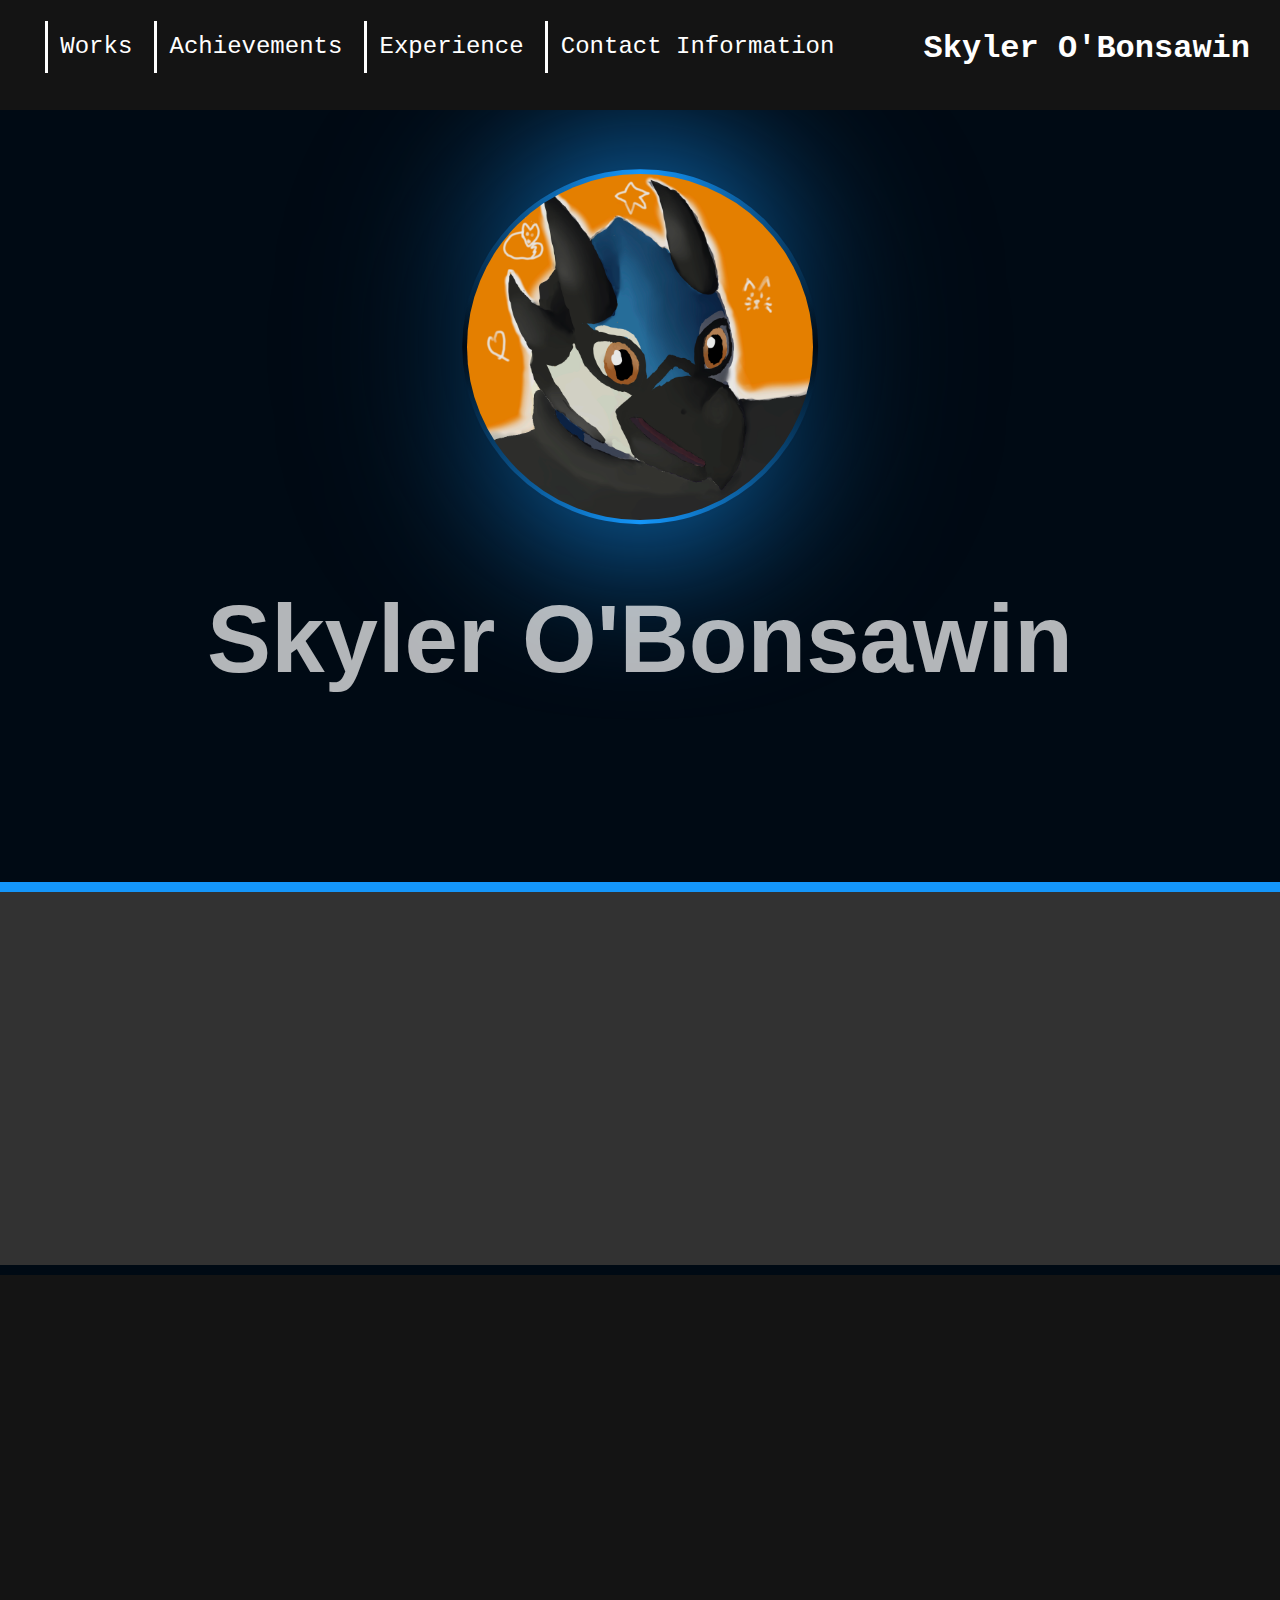
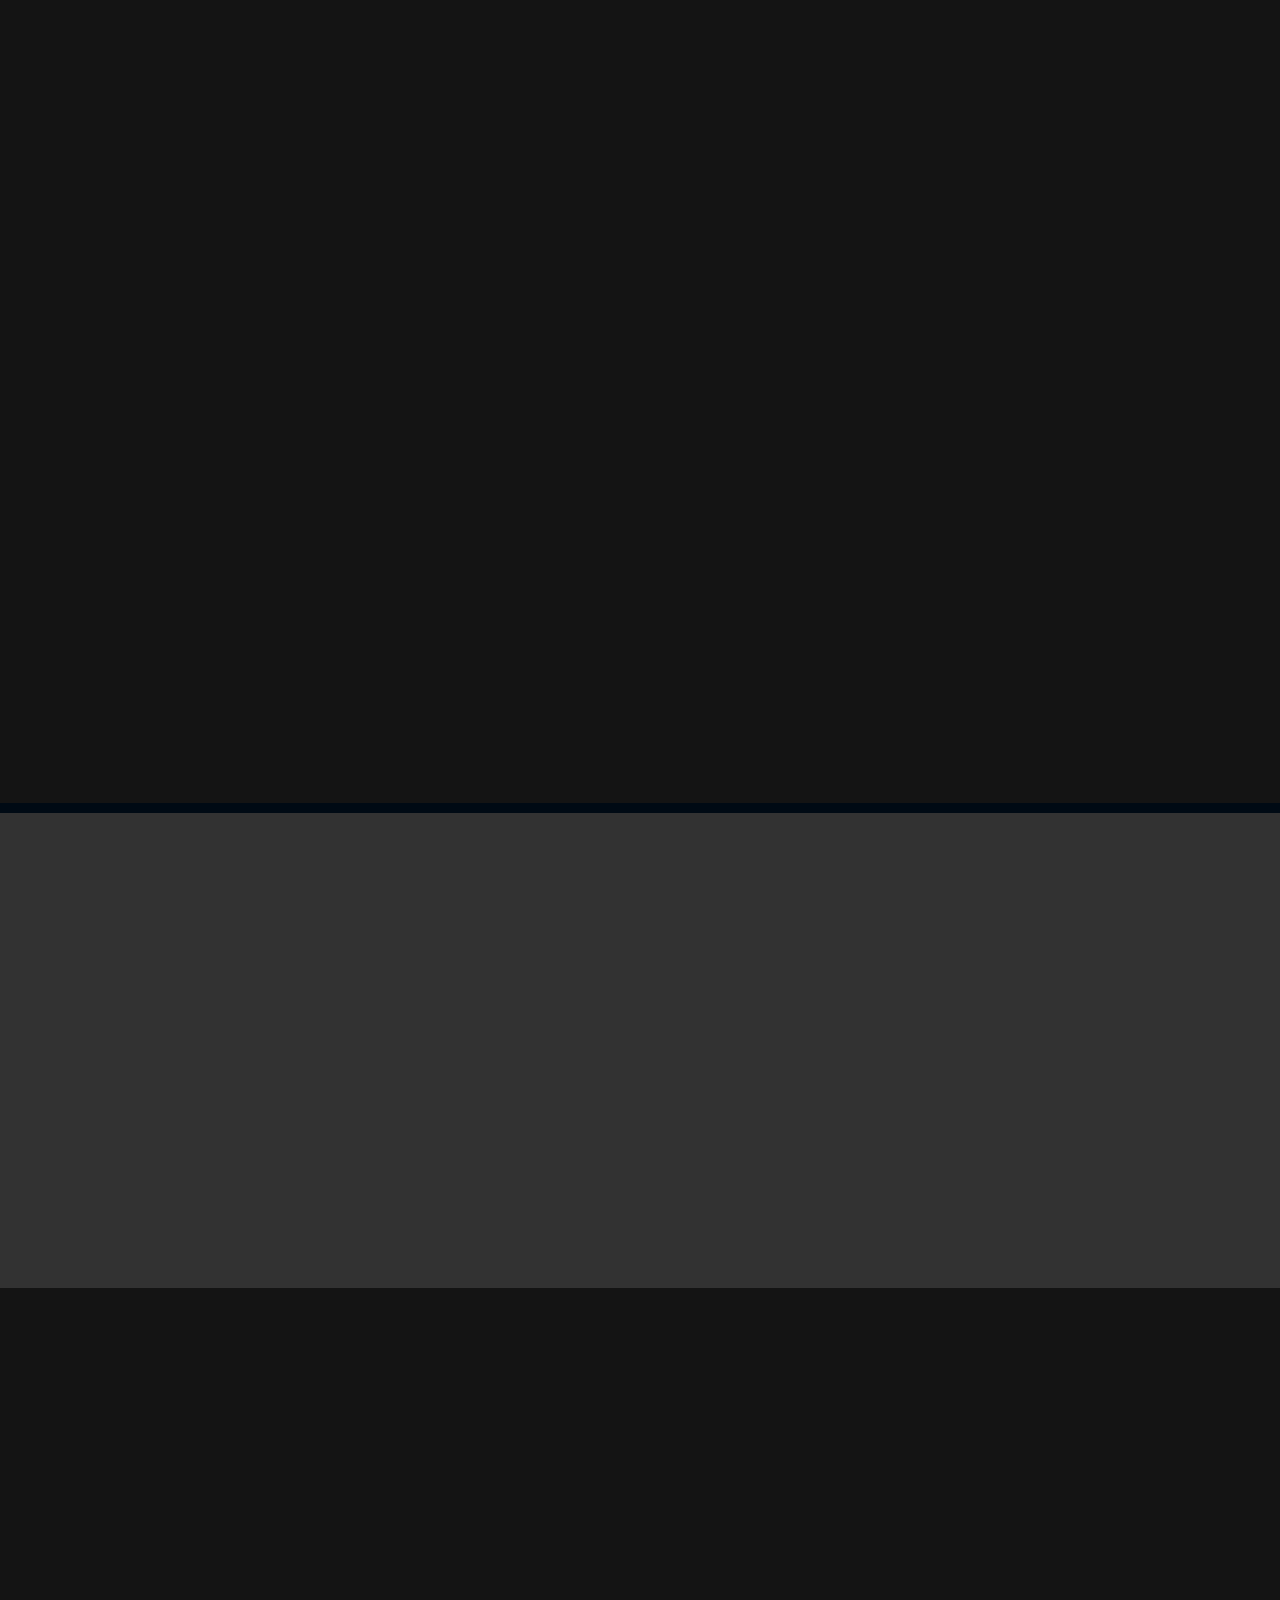
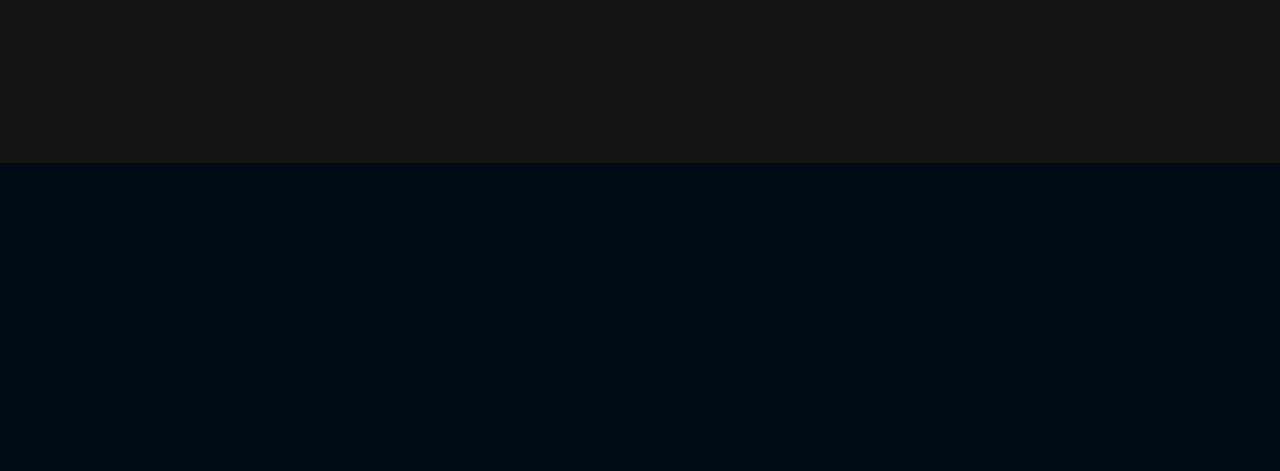
==== commit 818ed991: "Made some css chanes and fixed some typos." ====
--- a/index.html
+++ b/index.html
@@ -16,9 +16,7 @@
         <link rel="icon" href="assets/images/icon.png">
         <title>Skyler O'Bonsawin</title>
     </head>
-    <body>
-
-        <!--This is the navbar at the top of the site-->
+    <body><!--This is the navbar at the top of the site-->
         <div class="navbar" id="navbar">
             <ul>
                 <li onclick="document.location.href = '#works'">Works</li>
@@ -33,7 +31,7 @@
         </div>
 
         <!--Header including my name and avitar image-->
-        <header>
+        <header id="header">
             <div class="glowbackground hiddenOpac"><img id="headerprofileimage" src="assets/images/NukoRenard.png"></div>
             <h1 id="headername" class="hiddenOpac">Skyler O'Bonsawin</h1>
             <div class="downarrow" id="headerscrollarrow"></div>
@@ -65,7 +63,7 @@
                             <h1>Avax Race</h1><div class="uparrow"></div>
                             <p>
                                 This is a race I made and plan to use in a future game. 
-                                Its a battle ready warrior like species with space faring technology.
+                                It's a battle ready warrior like species with space faring technology.
                                 Their ships can be recognized by their flying wing shape, and their
                                 engine's scream.
                             </p>
@@ -95,7 +93,7 @@
                             <p>
                                 This is a shader that uses a rendering technique called raymarching
                                 as well as a softmin function to render some deforming blobs. Like the
-                                fractals it was made to be a wallpaper for phones. The hightlight on the
+                                fractals it was made to be a wallpaper for phones. The hightlights on the
                                 balls also move in accordance with the phone's rotation.
                             </p>
                         </div>
--- a/index.css
+++ b/index.css
@@ -182,6 +182,8 @@
     margin-left:auto;
     margin-right:auto;
     display:block;
+
+    z-index: 1000;
 }
 
 /*This is a wiggle animation that the avitar image does when clicked.*/
@@ -235,11 +237,9 @@
     padding:5px;
     animation: rotateborder forwards infinite 5s linear;
 }
-
 .glowbackground::before {
-    scale:130%;
-    opacity: 50%;
-    filter:blur(100px);
+    scale:110%;
+    filter:blur(70px);
 }
 
 header > h1 {
@@ -416,6 +416,8 @@
     white-space: nowrap;
     width: 50%;
 
+    background-color: var(--color-secondary);
+
     padding-inline: 25%;
 
     border-top: 3px solid var(--color-highlight);
@@ -587,3 +589,94 @@
     transform:translate(0,0);
 }
 
+@keyframes trailstar0 {
+    0%{
+        opacity: 0%;
+    }
+    50% {
+        opacity: 100%;
+    }
+    100% {
+        translate: 5px 10px;
+        opacity: 0%;
+    }
+}
+@keyframes trailstar1 {
+    0%{
+        opacity: 0%;
+    }
+    20% {
+        opacity: 100%;
+    }
+    40%{
+        opacity: 20%;
+    }
+    60% {
+        opacity: 100%;
+    }
+    80%{
+        opacity: 20%;
+    }
+    100% {
+        translate:-20px 10px;
+        opacity: 0%;
+    }
+}
+@keyframes trailstar2 {
+    0%{
+        opacity: 0%;
+    }
+    10% {
+        opacity: 100%;
+    }
+    20% {
+        opacity: 20%;
+    }
+    30% {
+        opacity: 100%;
+    }
+    40%{
+        opacity: 20%;
+    }
+    50% {
+        opacity: 100%;
+    }
+    60% {
+        opacity: 20%;
+    }
+    70% {
+        opacity: 100%;
+    }
+    80%{
+        opacity: 20%;
+    }
+    90% {
+        opacity: 100%;
+    }
+    100% {
+        translate:30px -10px;
+        opacity: 0%;
+    }
+}
+
+.mousestartrail {
+    position:absolute;
+
+    width:20px;
+    height: 20px;
+
+    left:0px;
+    top:0px;
+
+    pointer-events: none;
+
+    background: url("assets/images/Star.png");
+    background-size:cover;
+
+    border-radius: 50%;
+    z-index: 1;
+
+    mix-blend-mode: color-dodge;
+
+    animation-fill-mode: forwards;
+}
